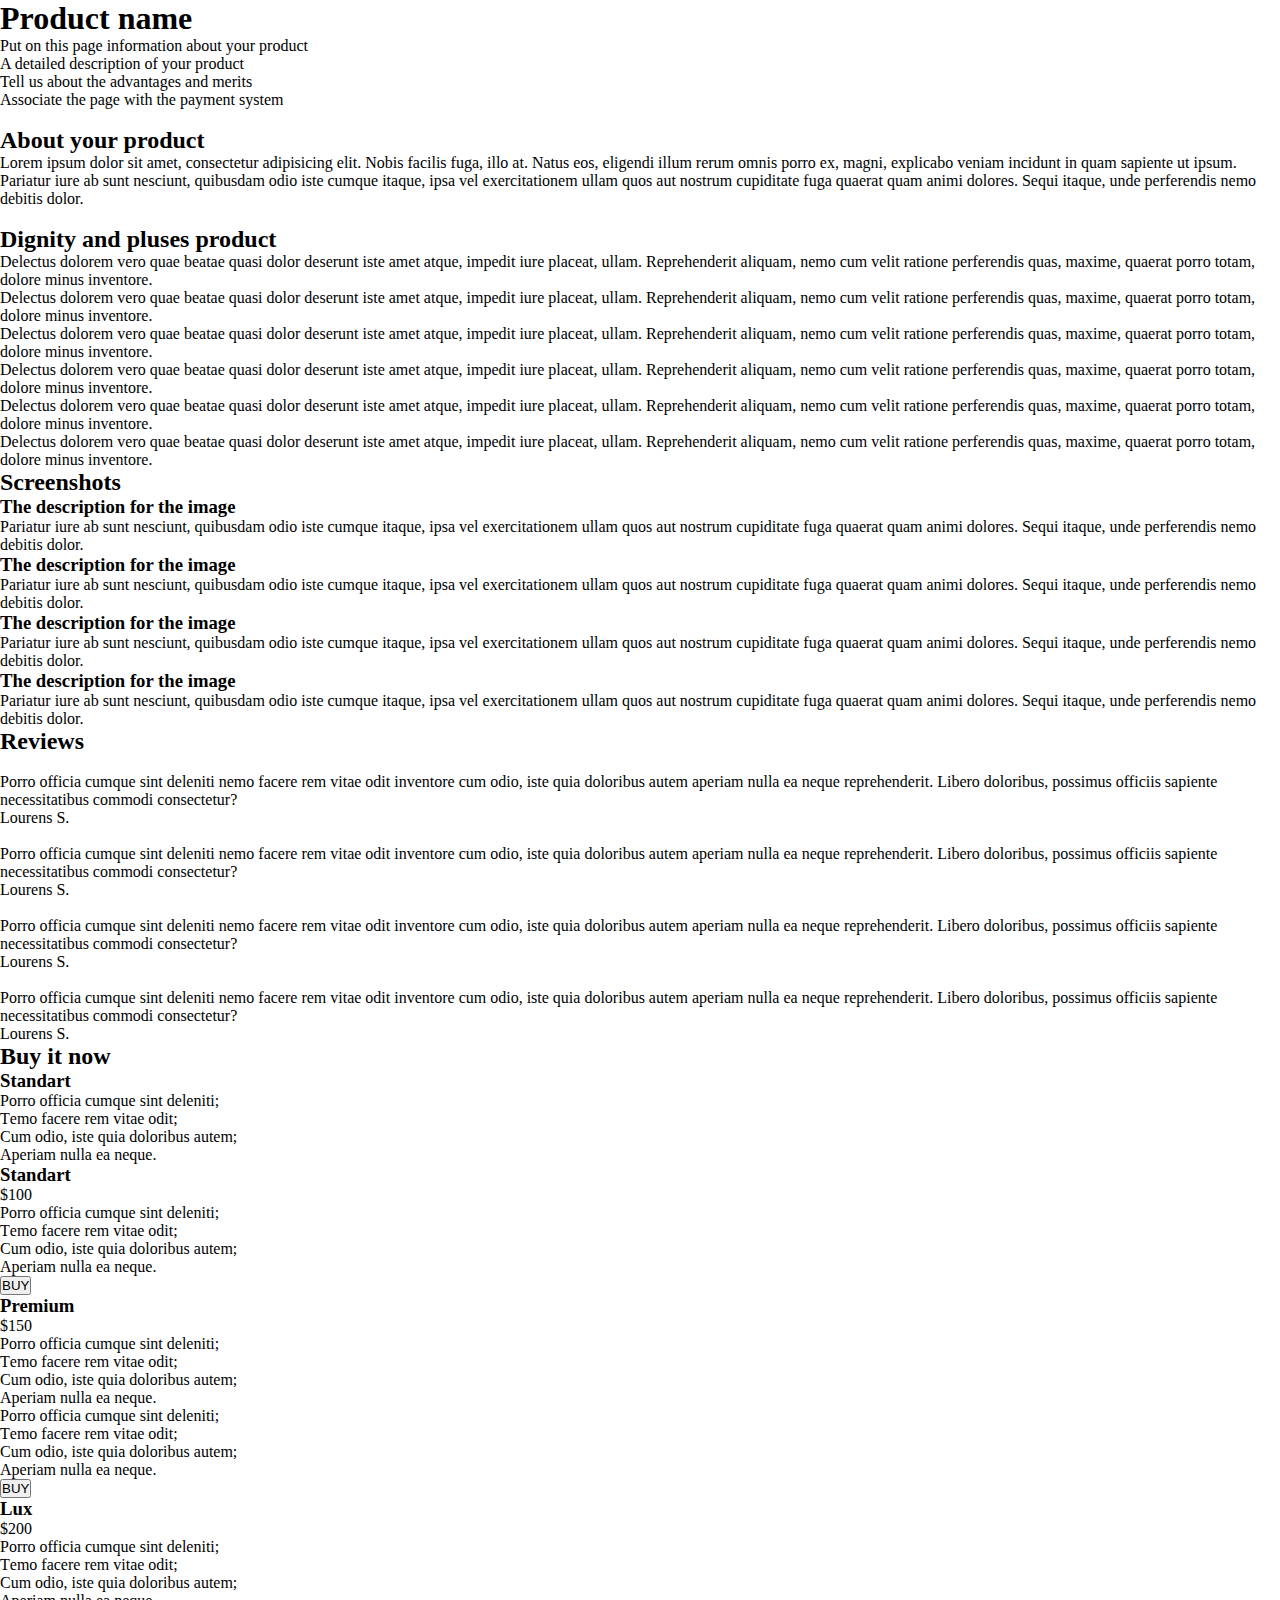
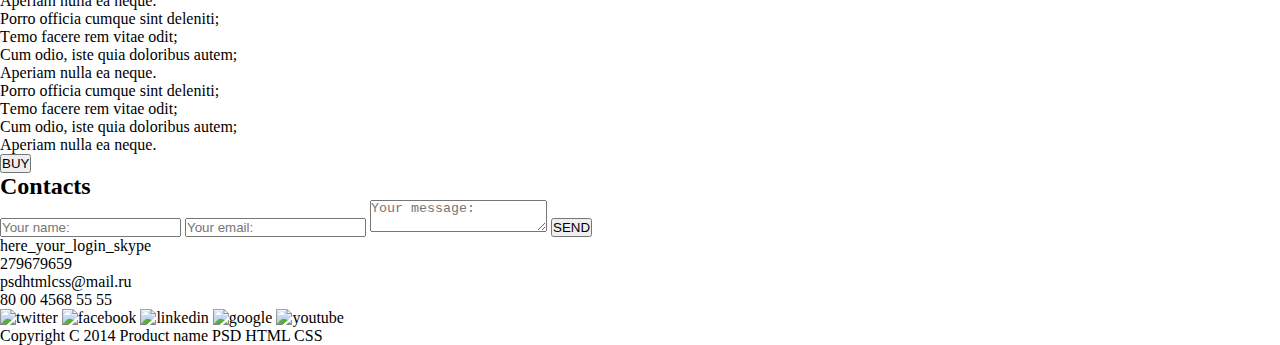
==== lesson_1/index.html @ 276c8cb2 "test" ====
<!DOCTYPE html>
<html lang="en">

<head>
    <meta charset="UTF-8">
    <meta name="viewport" content="width=device-width, initial-scale=1.0">
    <title>Document</title>
    <link rel="stylesheet" href="./style.css">
</head>

<body>
    <!-- section product -->
    <section class="product">
        <h1 class="product_title">Product name</h1>
        <ul class="product_list">
            <li class="product_item">Put on this page information about your product</li>
            <li class="product_item">A detailed description of your product</li>
            <li class="product_item">Tell us about the advantages and merits</li>
            <li class="product_item">Associate the page with the payment system</li>
        </ul>
        <img src="" alt="" class="product_img">
    </section>
    <!-- section about -->
    <section class="about">
        <h2 class="about_title">About your product</h2>
        <p>Lorem ipsum dolor sit amet, consectetur adipisicing elit. Nobis facilis fuga, illo at. Natus eos, eligendi
            illum rerum omnis porro ex, magni, explicabo veniam incidunt in quam sapiente ut ipsum.</p>
        <p>Pariatur iure ab sunt nesciunt, quibusdam odio iste cumque itaque, ipsa vel exercitationem ullam quos aut
            nostrum cupiditate fuga quaerat quam animi dolores. Sequi itaque, unde perferendis nemo debitis dolor.</p>
        <img src="" alt="" class="about_img">
    </section>
    <!-- section about-product -->
    <section class="about_product">
        <h2 class=about_product__title>Dignity and pluses product</h2>
        <ul class="about_product__list">
            <li class="about_product__item">Delectus dolorem vero quae beatae quasi dolor deserunt iste amet atque,
                impedit iure placeat, ullam. Reprehenderit aliquam, nemo cum velit ratione perferendis quas, maxime,
                quaerat porro totam, dolore minus inventore.</li>
            <li class="about_product__item">Delectus dolorem vero quae beatae quasi dolor deserunt iste amet atque,
                impedit iure placeat, ullam. Reprehenderit aliquam, nemo cum velit ratione perferendis quas, maxime,
                quaerat porro totam, dolore minus inventore.</li>
            <li class="about_product__item">Delectus dolorem vero quae beatae quasi dolor deserunt iste amet atque,
                impedit iure placeat, ullam. Reprehenderit aliquam, nemo cum velit ratione perferendis quas, maxime,
                quaerat porro totam, dolore minus inventore.</li>
            <li class="about_product__item">Delectus dolorem vero quae beatae quasi dolor deserunt iste amet atque,
                impedit iure placeat, ullam. Reprehenderit aliquam, nemo cum velit ratione perferendis quas, maxime,
                quaerat porro totam, dolore minus inventore.</li>
            <li class="about_product__item">Delectus dolorem vero quae beatae quasi dolor deserunt iste amet atque,
                impedit iure placeat, ullam. Reprehenderit aliquam, nemo cum velit ratione perferendis quas, maxime,
                quaerat porro totam, dolore minus inventore.</li>
            <li class="about_product__item">Delectus dolorem vero quae beatae quasi dolor deserunt iste amet atque,
                impedit iure placeat, ullam. Reprehenderit aliquam, nemo cum velit ratione perferendis quas, maxime,
                quaerat porro totam, dolore minus inventore.</li>
        </ul>
    </section>
    <!-- section Screenshots -->
    <section class="screenshots">
        <h2 class="screenshots_title">Screenshots</h2>
        <figure class="screenshots_images">
            <p class="screenshots_image"></p>
            <figcaption class="screenshots_description">
                <h3>The description for the image</h3>
                <p>Pariatur iure ab sunt nesciunt, quibusdam odio iste cumque itaque, ipsa vel exercitationem ullam quos
                    aut nostrum cupiditate fuga quaerat quam animi dolores. Sequi itaque, unde perferendis nemo debitis
                    dolor.</p>
            </figcaption>
        </figure>
        <figure class="screenshots_images">
            <p class="screenshots_image"></p>
            <figcaption class="screenshots_description">
                <h3>The description for the image</h3>
                <p>Pariatur iure ab sunt nesciunt, quibusdam odio iste cumque itaque, ipsa vel exercitationem ullam quos
                    aut nostrum cupiditate fuga quaerat quam animi dolores. Sequi itaque, unde perferendis nemo debitis
                    dolor.</p>
            </figcaption>
        </figure>
        <figure class="screenshots_images">
            <p class="screenshots_image"></p>
            <figcaption class="screenshots_description">
                <h3>The description for the image</h3>
                <p>Pariatur iure ab sunt nesciunt, quibusdam odio iste cumque itaque, ipsa vel exercitationem ullam quos
                    aut nostrum cupiditate fuga quaerat quam animi dolores. Sequi itaque, unde perferendis nemo debitis
                    dolor.</p>
            </figcaption>
        </figure>
        <figure class="screenshots_images">
            <p class="screenshots_image"></p>
            <figcaption class="screenshots_description">
                <h3>The description for the image</h3>
                <p>Pariatur iure ab sunt nesciunt, quibusdam odio iste cumque itaque, ipsa vel exercitationem ullam quos
                    aut nostrum cupiditate fuga quaerat quam animi dolores. Sequi itaque, unde perferendis nemo debitis
                    dolor.</p>
            </figcaption>
        </figure>
    </section>
    <!-- section reviews -->
    <section class="reviews">
        <h2 class="reviews_title">Reviews</h2>
        <article class="reviews_reveiw">
            <img src="#" alt="" class="review_img">
            <p class="review_text">Porro officia cumque sint deleniti nemo facere rem vitae odit inventore cum odio,
                iste quia doloribus
                autem aperiam nulla ea neque reprehenderit. Libero doloribus, possimus officiis sapiente necessitatibus
                commodi consectetur?</p>
            <p class="review_autor">Lourens S.</p>
        </article>
        <article class="reviews_reveiw">
            <img src="#" alt="" class="Review_img">
            <p class="review_text">Porro officia cumque sint deleniti nemo facere rem vitae odit inventore cum odio,
                iste quia doloribus
                autem aperiam nulla ea neque reprehenderit. Libero doloribus, possimus officiis sapiente necessitatibus
                commodi consectetur?</p>
            <p class="review_autor">Lourens S.</p>
        </article>
        <article class="reviews_reveiw">
            <img src="#" alt="" class="Review_img">
            <p class="review_text">Porro officia cumque sint deleniti nemo facere rem vitae odit inventore cum odio,
                iste quia doloribus
                autem aperiam nulla ea neque reprehenderit. Libero doloribus, possimus officiis sapiente necessitatibus
                commodi consectetur?</p>
            <p class="review_autor">Lourens S.</p>
        </article>
        <article class="reviews_reveiw">
            <img src="#" alt="" class="Review_img">
            <p class="review_text">Porro officia cumque sint deleniti nemo facere rem vitae odit inventore cum odio,
                iste quia doloribus
                autem aperiam nulla ea neque reprehenderit. Libero doloribus, possimus officiis sapiente necessitatibus
                commodi consectetur?</p>
            <p class="review_autor">Lourens S.</p>
        </article>
    </section>
    <!-- section price_menu -->
    <section class="price_menu">
        <h2 class="price_menu__title">Buy it now</h2>
        <article class="price_menu__card">
            <h3 class="card_title">Standart</h3>
            <p class="card_price"></p>
            <ol class="card_description">
                <li>Porro officia cumque sint deleniti; </li>
                <li>Тemo facere rem vitae odit;</li>
                <li>Cum odio, iste quia doloribus autem;</li>
                <li>Aperiam nulla ea neque.</li>
            </ol>
        </article>
        <article class="price_menu__card__Standart">
            <h3 class="card_title">Standart</h3>
            <p class="card_price">$100</p>
            <ol class="card_description_">
                <li>Porro officia cumque sint deleniti; </li>
                <li>Тemo facere rem vitae odit;</li>
                <li>Cum odio, iste quia doloribus autem;</li>
                <li>Aperiam nulla ea neque.</li>
            </ol>
            <button class="card_button">
                <p>BUY</p>
            </button>
        </article>
        <article class="price_menu__card__Premium">
            <h3 class="card_title">Premium</h3>
            <p class="card_price">$150</p>
            <ol class="card_description_">
                <li>Porro officia cumque sint deleniti; </li>
                <li>Тemo facere rem vitae odit;</li>
                <li>Cum odio, iste quia doloribus autem;</li>
                <li>Aperiam nulla ea neque.</li>
                <li> Porro officia cumque sint deleniti;</li>
                <li>Тemo facere rem vitae odit;</li>
                <li>Cum odio, iste quia doloribus autem;</li>
                <li>Aperiam nulla ea neque.</li>
            </ol>
            <button class="card_button">
                <p>BUY</p>
            </button>
        </article>
        <article class="price_menu__card__Lux">
            <h3 class="card_title">Lux</h3>
            <p class="card_price">$200</p>
            <ol class="card_description_">
                <li>Porro officia cumque sint deleniti; </li>
                <li>Тemo facere rem vitae odit;</li>
                <li>Cum odio, iste quia doloribus autem;</li>
                <li>Aperiam nulla ea neque.</li>
                <li> Porro officia cumque sint deleniti;</li>
                <li>Тemo facere rem vitae odit;</li>
                <li>Cum odio, iste quia doloribus autem;</li>
                <li>Aperiam nulla ea neque.</li>
                <li>Porro officia cumque sint deleniti; </li>
                <li>Тemo facere rem vitae odit;</li>
                <li>Cum odio, iste quia doloribus autem;</li>
                <li>Aperiam nulla ea neque.</li>
            </ol>
            <button class="card_button">
                <p>BUY</p>
            </button>
        </article>
    </section>
    <!-- section Contacts -->
    <section class="contacts">
        <h2 class="contacts_title">Contacts</h2>
        <form action="#" class="contacts_forms">
            <input type="text" placeholder="Your name:" class="forms_name">
            <input type="email" placeholder="Your email:" class="forms_email">
            <textarea type="text" placeholder="Your message:" class="forms_textarea"></textarea>
            <button type="submit" class="forms__button_send">SEND</button>
        </form>
        <article class="contacts_public">
            <ul class="public_list">
                <li class="public_skype">here_your_login_skype</li>
                <li class="public_icq">279679659</li>
                <li class="public_mail">psdhtmlcss@mail.ru</li>
                <li class="public_tel">80 00 4568 55 55</li>
            </ul>
            <article class="public__social_media">
                <img src="#" alt="twitter">
                <img src="#" alt="facebook">
                <img src="#" alt="linkedin">
                <img src="#" alt="google">
                <img src="#" alt="youtube">
            </article>
        </article>
    </section>
    <!-- section footer -->
    <footer class="footer">
        <p>Copyright C 2014 Product name PSD HTML CSS</p>
    </footer>

</body>

</html>
---- lesson_1/style.css ----
* {
  margin: 0;
  padding: 0;
}

/* --------- section product */

.product {
}
.product_title {
}
.product_list {
}
.product_item {
}
.product_img {
}

/* --------- section about */

.about_title {
}
.about_img {
}

/* --------- section about_product */

.about_product {
}
.about_product__title {
}
.about_product__list {
}
.about_product__item {
}

/* --------- section Screenshots */

.screenshots {
}
.screenshots_title {
}
.screenshots_images {
}
.screenshots_image {
}
.screenshots_description {
}

/* --------- section reviews */

.reviews {
}
.reviews_title {
}
.reviews_reveiw {
}
.review_img {
}
.review_text {
}
.review_autor {
}

/* --------- section price_menu */

.price_menu {
}
.price_menu__title {
}
.price_menu__card {
}
.card_title {
}
.card_price {
}
.card_description {
}
.price_menu__card__Standart {
}
.price_menu__card__Premium {
}
.price_menu__card__Lux {
}

/* --------- section Contacts */

.contacts {
}
.contacts_title {
}
.contacts_forms {
}
.forms_name {
}
.forms_email {
}
.forms_textarea {
}
.forms__button_send {
}
.contacts_public {
}
.public_list {
}
.public_skype {
}
.public_icq {
}
.public_mail {
}
.public_tel {
}
.public__social_media {
}

/* --------- section footer */

.footer {
}
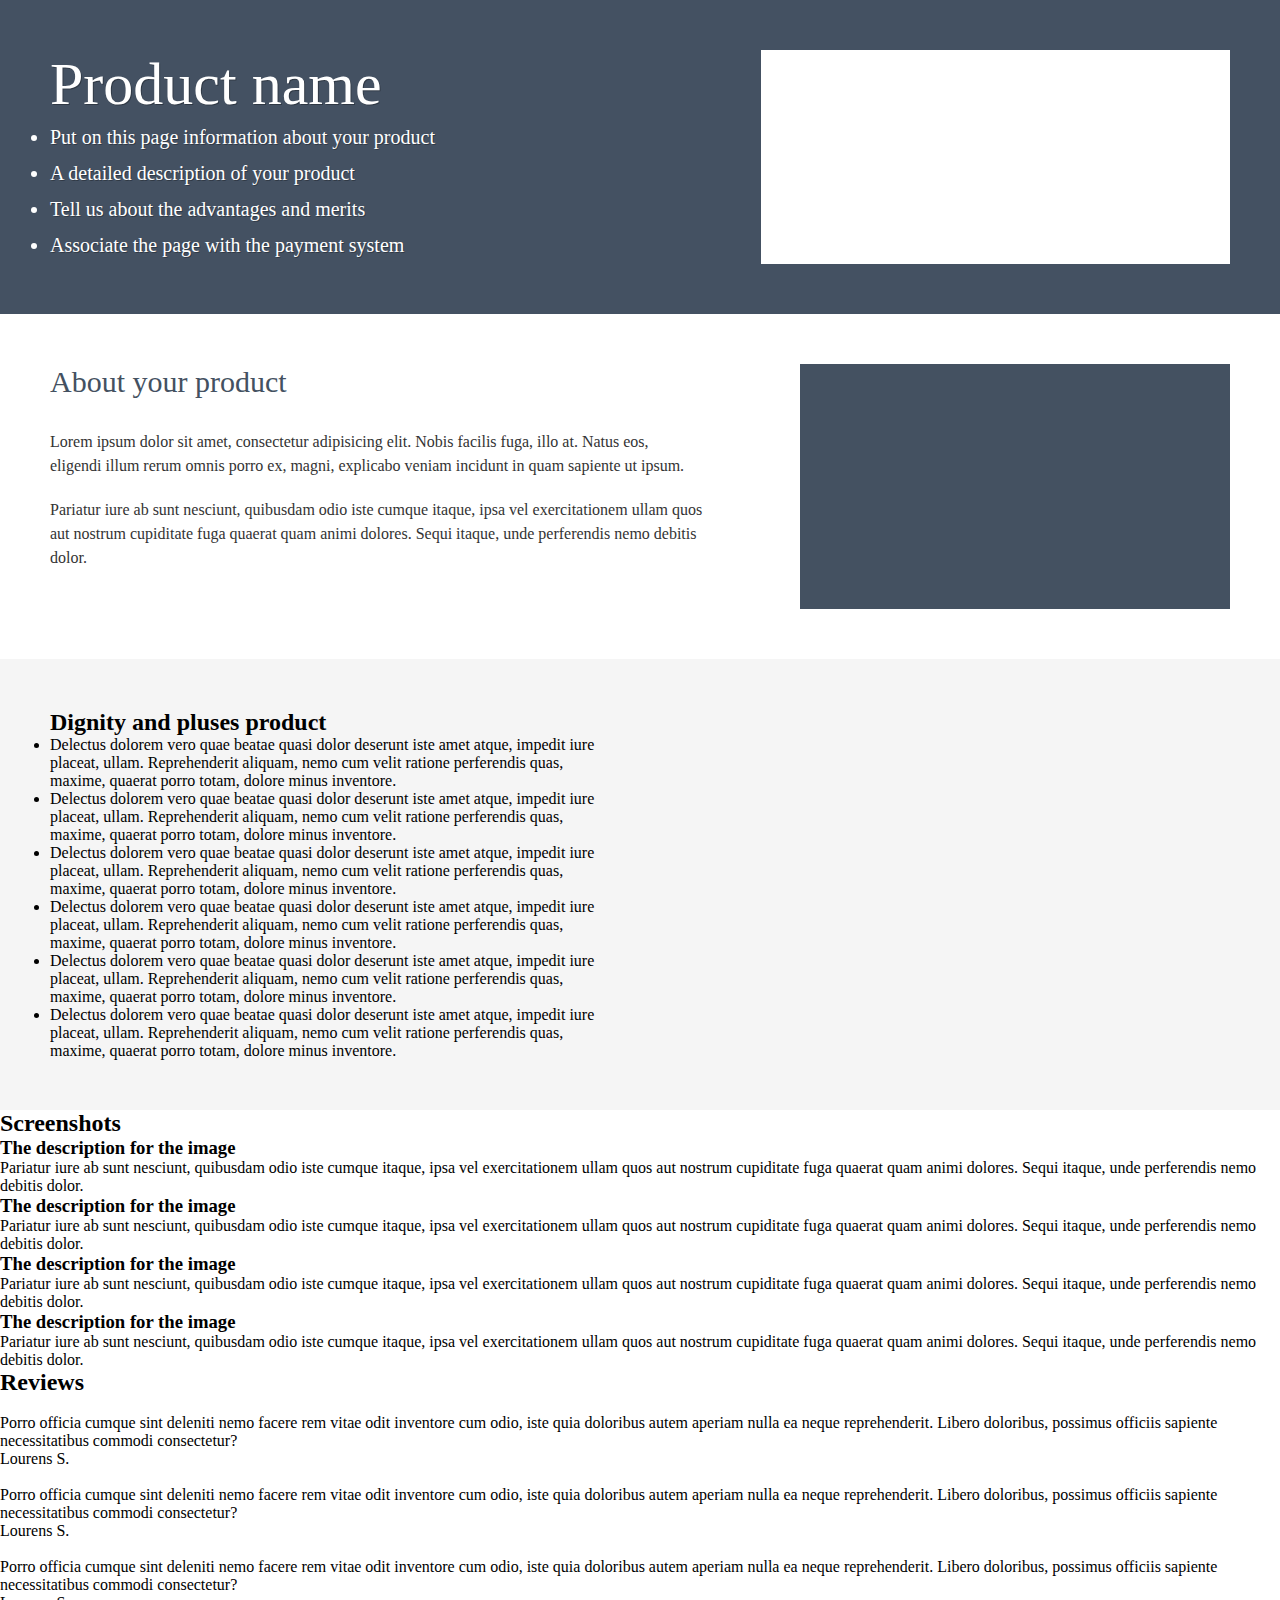
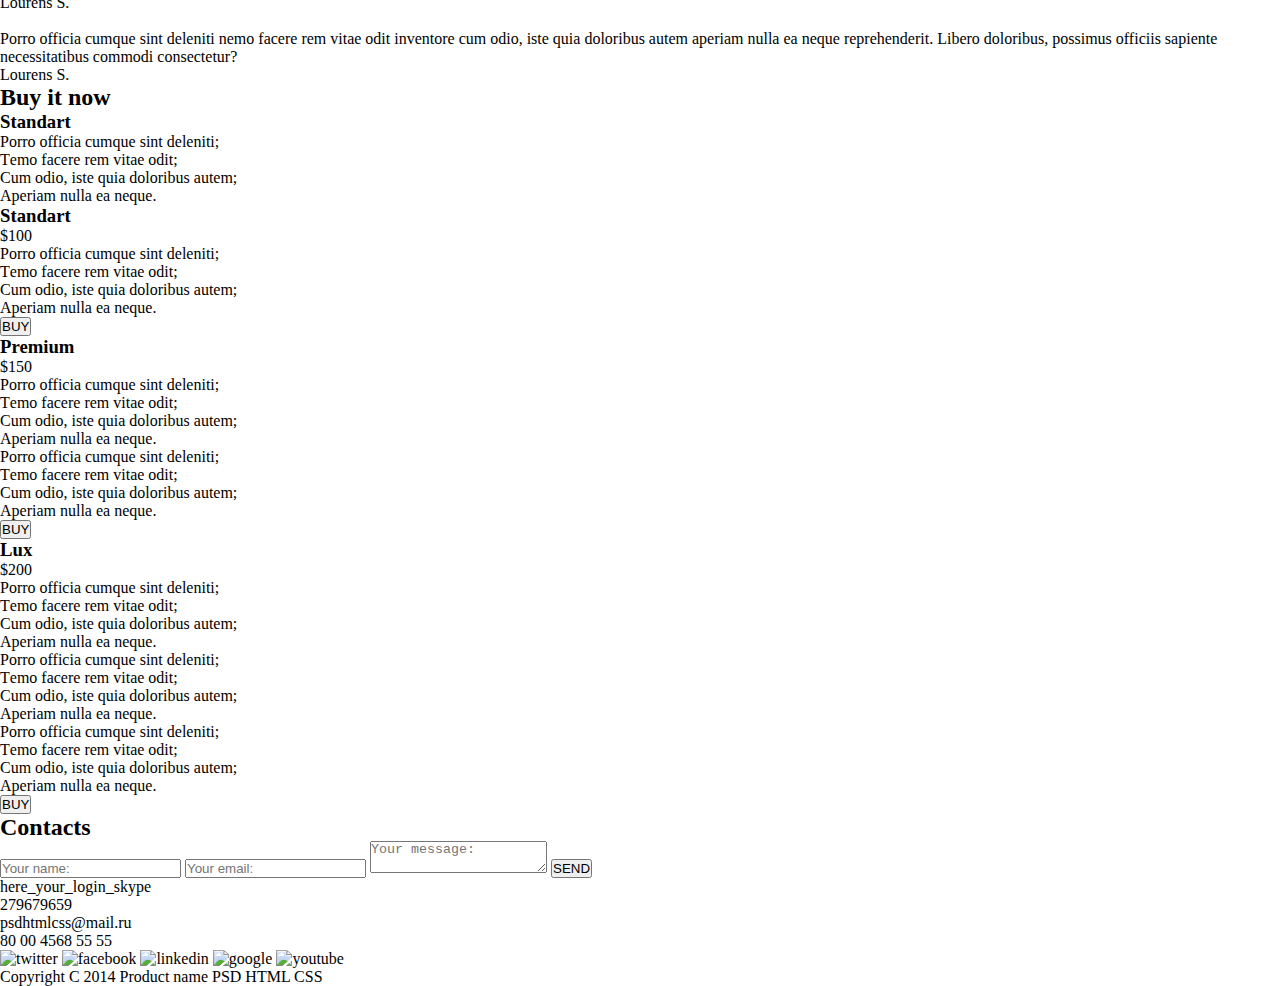
==== commit 8d4975c1: "стилизовал часть страницы" ====
--- a/lesson_1/index.html
+++ b/lesson_1/index.html
@@ -11,50 +11,60 @@
 <body>
     <!-- section product -->
     <section class="product">
-        <h1 class="product_title">Product name</h1>
-        <ul class="product_list">
-            <li class="product_item">Put on this page information about your product</li>
-            <li class="product_item">A detailed description of your product</li>
-            <li class="product_item">Tell us about the advantages and merits</li>
-            <li class="product_item">Associate the page with the payment system</li>
-        </ul>
-        <img src="" alt="" class="product_img">
+        <div class="product_container container">
+            <div class="product_container_left">
+                <h1 class="product_title">Product name</h1>
+                <ul class="product_list">
+                    <li class="product_item">Put on this page information about your product</li>
+                    <li class="product_item">A detailed description of your product</li>
+                    <li class="product_item">Tell us about the advantages and merits</li>
+                    <li class="product_item">Associate the page with the payment system</li>
+                </ul>
+            </div>
+            <img class="product_container_right" src="./img/product_img.png" alt="product_img">
+        </div>
     </section>
     <!-- section about -->
-    <section class="about">
-        <h2 class="about_title">About your product</h2>
-        <p>Lorem ipsum dolor sit amet, consectetur adipisicing elit. Nobis facilis fuga, illo at. Natus eos, eligendi
-            illum rerum omnis porro ex, magni, explicabo veniam incidunt in quam sapiente ut ipsum.</p>
-        <p>Pariatur iure ab sunt nesciunt, quibusdam odio iste cumque itaque, ipsa vel exercitationem ullam quos aut
-            nostrum cupiditate fuga quaerat quam animi dolores. Sequi itaque, unde perferendis nemo debitis dolor.</p>
-        <img src="" alt="" class="about_img">
+    <section class="about container">
+        <div class="about_container">
+            <h2 class="about_title">About your product</h2>
+            <p>Lorem ipsum dolor sit amet, consectetur adipisicing elit. Nobis facilis fuga, illo at. Natus eos,
+                eligendi
+                illum rerum omnis porro ex, magni, explicabo veniam incidunt in quam sapiente ut ipsum.</p>
+            <p>Pariatur iure ab sunt nesciunt, quibusdam odio iste cumque itaque, ipsa vel exercitationem ullam quos aut
+                nostrum cupiditate fuga quaerat quam animi dolores. Sequi itaque, unde perferendis nemo debitis dolor.
+            </p>
+        </div>
+        <img class="about_img" src="./img/about_img.png" alt="about_img">
     </section>
     <!-- section about-product -->
     <section class="about_product">
-        <h2 class=about_product__title>Dignity and pluses product</h2>
-        <ul class="about_product__list">
-            <li class="about_product__item">Delectus dolorem vero quae beatae quasi dolor deserunt iste amet atque,
-                impedit iure placeat, ullam. Reprehenderit aliquam, nemo cum velit ratione perferendis quas, maxime,
-                quaerat porro totam, dolore minus inventore.</li>
-            <li class="about_product__item">Delectus dolorem vero quae beatae quasi dolor deserunt iste amet atque,
-                impedit iure placeat, ullam. Reprehenderit aliquam, nemo cum velit ratione perferendis quas, maxime,
-                quaerat porro totam, dolore minus inventore.</li>
-            <li class="about_product__item">Delectus dolorem vero quae beatae quasi dolor deserunt iste amet atque,
-                impedit iure placeat, ullam. Reprehenderit aliquam, nemo cum velit ratione perferendis quas, maxime,
-                quaerat porro totam, dolore minus inventore.</li>
-            <li class="about_product__item">Delectus dolorem vero quae beatae quasi dolor deserunt iste amet atque,
-                impedit iure placeat, ullam. Reprehenderit aliquam, nemo cum velit ratione perferendis quas, maxime,
-                quaerat porro totam, dolore minus inventore.</li>
-            <li class="about_product__item">Delectus dolorem vero quae beatae quasi dolor deserunt iste amet atque,
-                impedit iure placeat, ullam. Reprehenderit aliquam, nemo cum velit ratione perferendis quas, maxime,
-                quaerat porro totam, dolore minus inventore.</li>
-            <li class="about_product__item">Delectus dolorem vero quae beatae quasi dolor deserunt iste amet atque,
-                impedit iure placeat, ullam. Reprehenderit aliquam, nemo cum velit ratione perferendis quas, maxime,
-                quaerat porro totam, dolore minus inventore.</li>
-        </ul>
+        <div class="about_product_container container">
+            <h2 class=about_product__title>Dignity and pluses product</h2>
+            <ul class="about_product__list">
+                <li class="about_product__item">Delectus dolorem vero quae beatae quasi dolor deserunt iste amet atque,
+                    impedit iure placeat, ullam. Reprehenderit aliquam, nemo cum velit ratione perferendis quas, maxime,
+                    quaerat porro totam, dolore minus inventore.</li>
+                <li class="about_product__item">Delectus dolorem vero quae beatae quasi dolor deserunt iste amet atque,
+                    impedit iure placeat, ullam. Reprehenderit aliquam, nemo cum velit ratione perferendis quas, maxime,
+                    quaerat porro totam, dolore minus inventore.</li>
+                <li class="about_product__item">Delectus dolorem vero quae beatae quasi dolor deserunt iste amet atque,
+                    impedit iure placeat, ullam. Reprehenderit aliquam, nemo cum velit ratione perferendis quas, maxime,
+                    quaerat porro totam, dolore minus inventore.</li>
+                <li class="about_product__item">Delectus dolorem vero quae beatae quasi dolor deserunt iste amet atque,
+                    impedit iure placeat, ullam. Reprehenderit aliquam, nemo cum velit ratione perferendis quas, maxime,
+                    quaerat porro totam, dolore minus inventore.</li>
+                <li class="about_product__item">Delectus dolorem vero quae beatae quasi dolor deserunt iste amet atque,
+                    impedit iure placeat, ullam. Reprehenderit aliquam, nemo cum velit ratione perferendis quas, maxime,
+                    quaerat porro totam, dolore minus inventore.</li>
+                <li class="about_product__item">Delectus dolorem vero quae beatae quasi dolor deserunt iste amet atque,
+                    impedit iure placeat, ullam. Reprehenderit aliquam, nemo cum velit ratione perferendis quas, maxime,
+                    quaerat porro totam, dolore minus inventore.</li>
+            </ul>
+        </div>
     </section>
     <!-- section Screenshots -->
-    <section class="screenshots">
+    <section class="screenshots container">
         <h2 class="screenshots_title">Screenshots</h2>
         <figure class="screenshots_images">
             <p class="screenshots_image"></p>
@@ -94,7 +104,7 @@
         </figure>
     </section>
     <!-- section reviews -->
-    <section class="reviews">
+    <section class="reviews container">
         <h2 class="reviews_title">Reviews</h2>
         <article class="reviews_reveiw">
             <img src="#" alt="" class="review_img">
@@ -130,7 +140,7 @@
         </article>
     </section>
     <!-- section price_menu -->
-    <section class="price_menu">
+    <section class="price_menu container">
         <h2 class="price_menu__title">Buy it now</h2>
         <article class="price_menu__card">
             <h3 class="card_title">Standart</h3>
@@ -195,7 +205,7 @@
         </article>
     </section>
     <!-- section Contacts -->
-    <section class="contacts">
+    <section class="contacts container">
         <h2 class="contacts_title">Contacts</h2>
         <form action="#" class="contacts_forms">
             <input type="text" placeholder="Your name:" class="forms_name">
--- a/lesson_1/style.css
+++ b/lesson_1/style.css
@@ -3,22 +3,73 @@
   padding: 0;
 }
 
+.container {
+  max-width: 1280px;
+  margin: 0 auto;
+}
+
 /* --------- section product */
 
 .product {
+  background: #445162;
+}
+.product_container {
+  display: flex;
+  justify-content: space-between;
+  padding: 50px;
+}
+.product_container_left {
+  display: flex;
+  flex-direction: column;
+}
+.product_container_right {
 }
 .product_title {
+  text-shadow: 1px 1px 0 rgba(0, 0, 0, 0.3);
+  color: #ffffff;
+  font-size: 60px;
+  font-weight: 400;
 }
 .product_list {
+  max-width: 458px;
+  height: auto;
 }
 .product_item {
+  text-shadow: 1px 1px 0 rgba(0, 0, 0, 0.3);
+  color: #ffffff;
+  font-size: 20px;
+  font-weight: 400;
+  line-height: 36px;
 }
 .product_img {
 }
 
 /* --------- section about */
+.about {
+  display: flex;
+  flex-direction: row;
+  justify-content: space-between;
+  padding: 50px;
+}
+.about_container {
+  display: flex;
+  flex-direction: column;
+  max-width: 653px;
+}
+.about_container p {
+  color: #333333;
 
+  font-size: 16px;
+  font-weight: 400;
+  line-height: 24px;
+  margin-bottom: 20px;
+}
 .about_title {
+  color: #445161;
+  font-size: 30px;
+  font-weight: 400;
+  line-height: 36px;
+  margin-bottom: 30px;
 }
 .about_img {
 }
@@ -26,12 +77,20 @@
 /* --------- section about_product */
 
 .about_product {
+  background: #f5f5f5;
+}
+.about_product_container {
+  display: flex;
+  flex-wrap: wrap;
+  padding: 50px;
 }
 .about_product__title {
+  width: 50%;
 }
 .about_product__list {
 }
 .about_product__item {
+  width: 48%;
 }
 
 /* --------- section Screenshots */
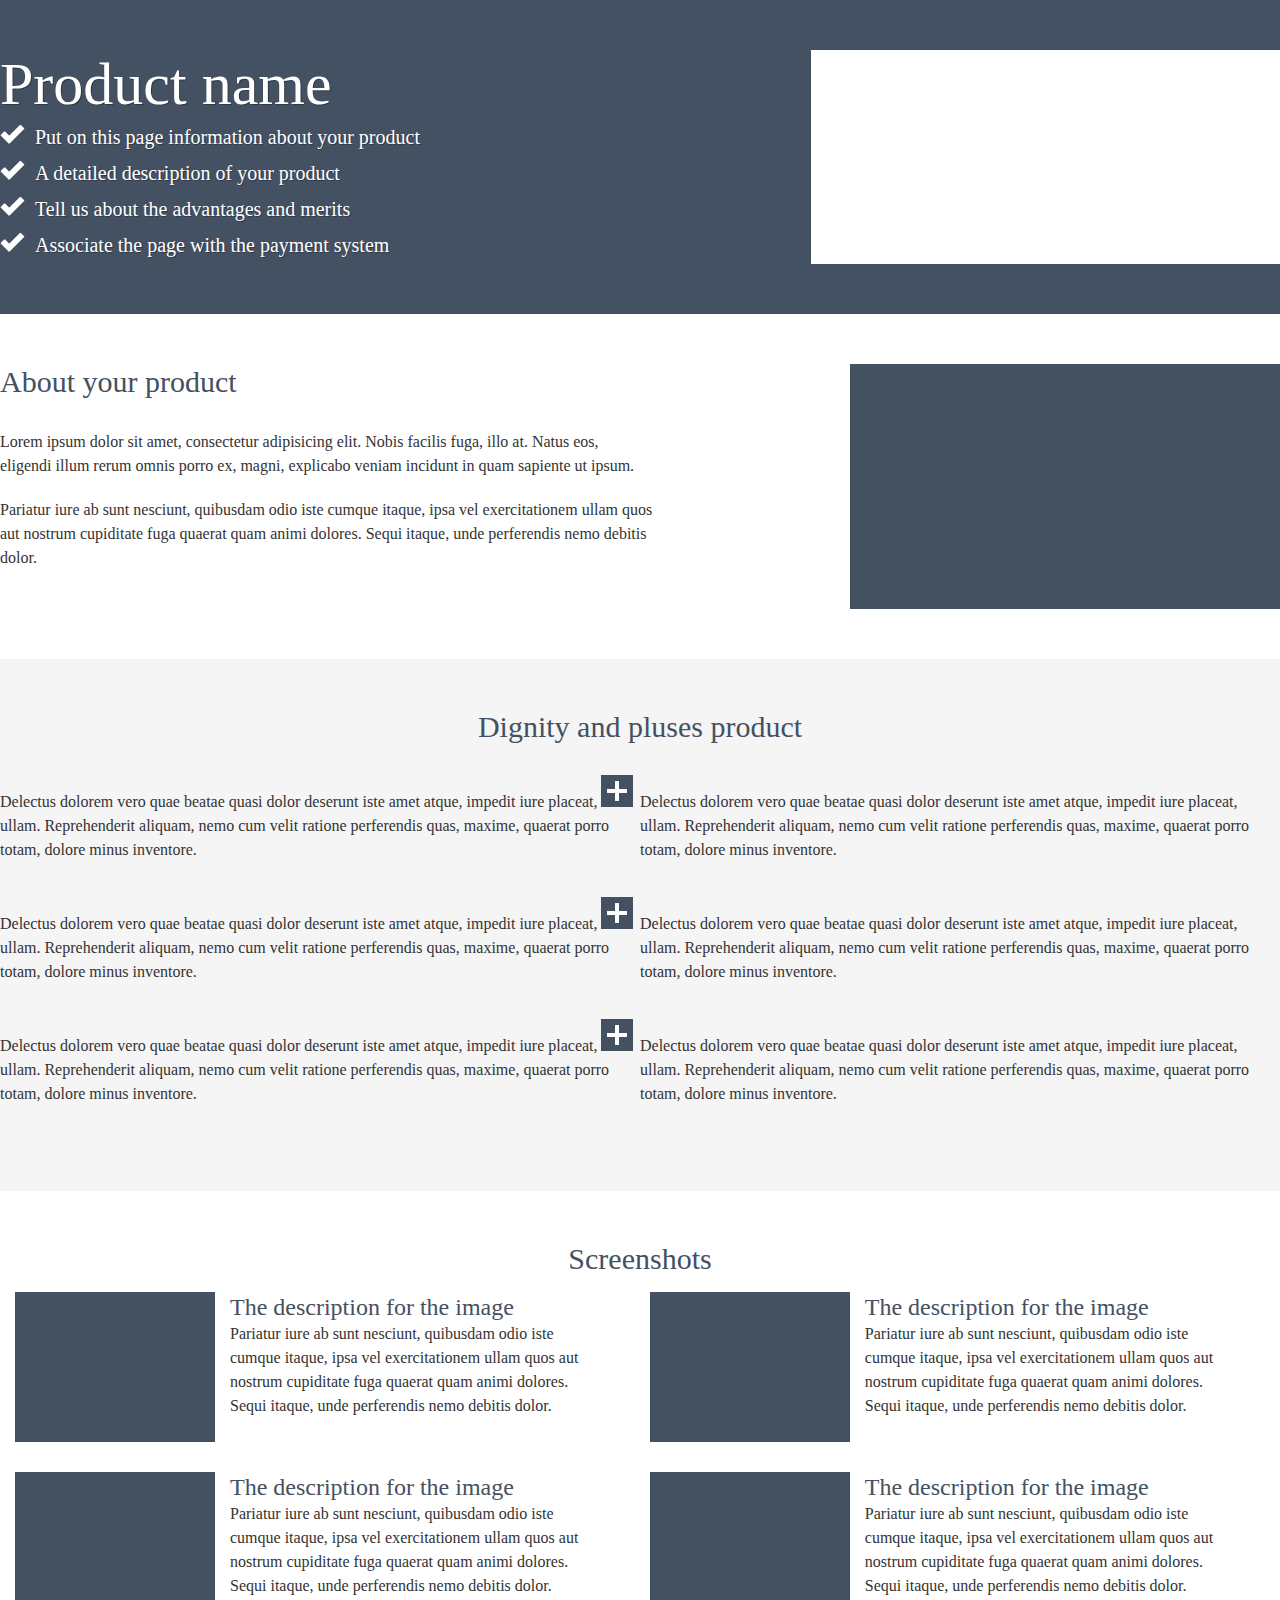
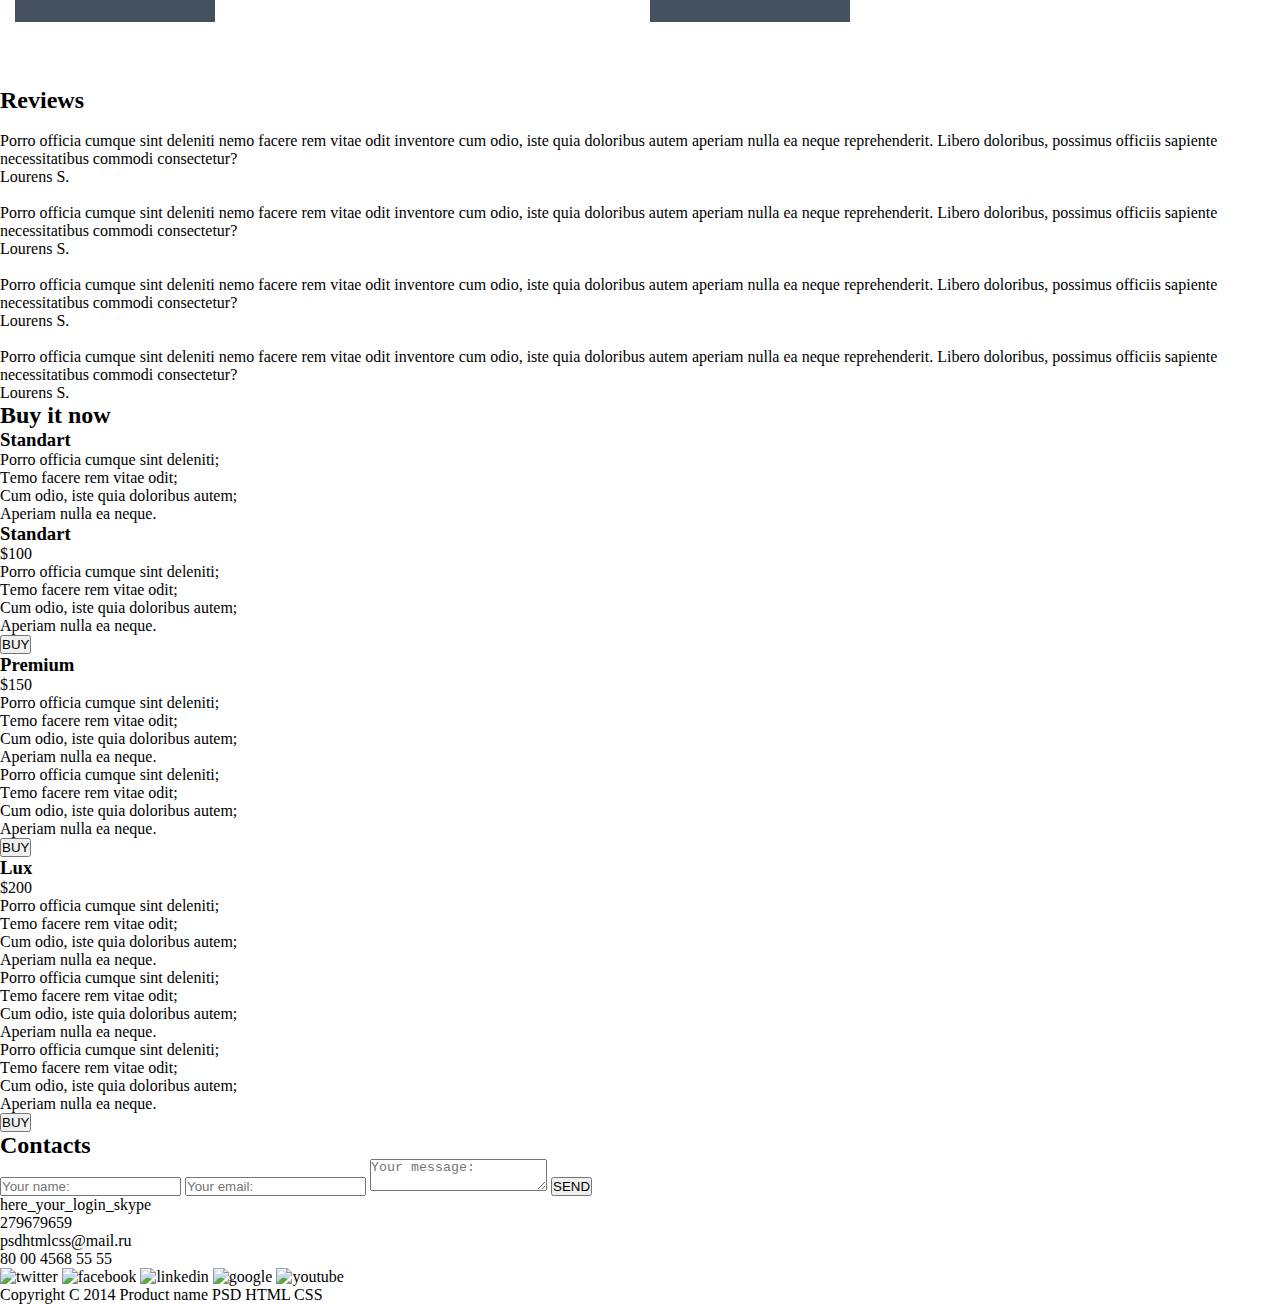
==== commit 63bae4d7: "sreenshot стилизовал через css" ====
--- a/lesson_1/index.html
+++ b/lesson_1/index.html
@@ -66,42 +66,52 @@
     <!-- section Screenshots -->
     <section class="screenshots container">
         <h2 class="screenshots_title">Screenshots</h2>
-        <figure class="screenshots_images">
-            <p class="screenshots_image"></p>
-            <figcaption class="screenshots_description">
-                <h3>The description for the image</h3>
-                <p>Pariatur iure ab sunt nesciunt, quibusdam odio iste cumque itaque, ipsa vel exercitationem ullam quos
-                    aut nostrum cupiditate fuga quaerat quam animi dolores. Sequi itaque, unde perferendis nemo debitis
-                    dolor.</p>
-            </figcaption>
-        </figure>
-        <figure class="screenshots_images">
-            <p class="screenshots_image"></p>
-            <figcaption class="screenshots_description">
-                <h3>The description for the image</h3>
-                <p>Pariatur iure ab sunt nesciunt, quibusdam odio iste cumque itaque, ipsa vel exercitationem ullam quos
-                    aut nostrum cupiditate fuga quaerat quam animi dolores. Sequi itaque, unde perferendis nemo debitis
-                    dolor.</p>
-            </figcaption>
-        </figure>
-        <figure class="screenshots_images">
-            <p class="screenshots_image"></p>
-            <figcaption class="screenshots_description">
-                <h3>The description for the image</h3>
-                <p>Pariatur iure ab sunt nesciunt, quibusdam odio iste cumque itaque, ipsa vel exercitationem ullam quos
-                    aut nostrum cupiditate fuga quaerat quam animi dolores. Sequi itaque, unde perferendis nemo debitis
-                    dolor.</p>
-            </figcaption>
-        </figure>
-        <figure class="screenshots_images">
-            <p class="screenshots_image"></p>
-            <figcaption class="screenshots_description">
-                <h3>The description for the image</h3>
-                <p>Pariatur iure ab sunt nesciunt, quibusdam odio iste cumque itaque, ipsa vel exercitationem ullam quos
-                    aut nostrum cupiditate fuga quaerat quam animi dolores. Sequi itaque, unde perferendis nemo debitis
-                    dolor.</p>
-            </figcaption>
-        </figure>
+        <div class="screenshots_container">
+            <figure class="screenshots_images">
+                <img class="screenshots_image" src="img/screenshots_image.png" alt="screenshots_image">
+                <figcaption class="screenshots_description">
+                    <h3>The description for the image</h3>
+                    <p>Pariatur iure ab sunt nesciunt, quibusdam odio iste cumque itaque, ipsa vel exercitationem ullam
+                        quos
+                        aut nostrum cupiditate fuga quaerat quam animi dolores. Sequi itaque, unde perferendis nemo
+                        debitis
+                        dolor.</p>
+                </figcaption>
+            </figure>
+            <figure class="screenshots_images">
+                <img class="screenshots_image" src="img/screenshots_image.png" alt="screenshots_image">
+                <figcaption class="screenshots_description">
+                    <h3>The description for the image</h3>
+                    <p>Pariatur iure ab sunt nesciunt, quibusdam odio iste cumque itaque, ipsa vel exercitationem ullam
+                        quos
+                        aut nostrum cupiditate fuga quaerat quam animi dolores. Sequi itaque, unde perferendis nemo
+                        debitis
+                        dolor.</p>
+                </figcaption>
+            </figure>
+            <figure class="screenshots_images">
+                <img class="screenshots_image" src="img/screenshots_image.png" alt="screenshots_image">
+                <figcaption class="screenshots_description">
+                    <h3>The description for the image</h3>
+                    <p>Pariatur iure ab sunt nesciunt, quibusdam odio iste cumque itaque, ipsa vel exercitationem ullam
+                        quos
+                        aut nostrum cupiditate fuga quaerat quam animi dolores. Sequi itaque, unde perferendis nemo
+                        debitis
+                        dolor.</p>
+                </figcaption>
+            </figure>
+            <figure class="screenshots_images">
+                <img class="screenshots_image" src="img/screenshots_image.png" alt="screenshots_image">
+                <figcaption class="screenshots_description">
+                    <h3>The description for the image</h3>
+                    <p>Pariatur iure ab sunt nesciunt, quibusdam odio iste cumque itaque, ipsa vel exercitationem ullam
+                        quos
+                        aut nostrum cupiditate fuga quaerat quam animi dolores. Sequi itaque, unde perferendis nemo
+                        debitis
+                        dolor.</p>
+                </figcaption>
+            </figure>
+        </div>
     </section>
     <!-- section reviews -->
     <section class="reviews container">
--- a/lesson_1/style.css
+++ b/lesson_1/style.css
@@ -3,6 +3,10 @@
   padding: 0;
 }
 
+body {
+  font-family: "ArialMT";
+}
+
 .container {
   max-width: 1280px;
   margin: 0 auto;
@@ -16,7 +20,7 @@
 .product_container {
   display: flex;
   justify-content: space-between;
-  padding: 50px;
+  padding: 50px 0 50px 0;
 }
 .product_container_left {
   display: flex;
@@ -32,14 +36,27 @@
 }
 .product_list {
   max-width: 458px;
-  height: auto;
-}
-.product_item {
+
   text-shadow: 1px 1px 0 rgba(0, 0, 0, 0.3);
   color: #ffffff;
   font-size: 20px;
   font-weight: 400;
   line-height: 36px;
+
+  list-style: none;
+  padding: 0;
+  margin: 0;
+}
+.product_item::before {
+  content: "";
+  background-image: url(img/check_icon.png);
+  display: inline-block;
+  width: 25px;
+  height: 20px;
+  background-repeat: no-repeat;
+  background-size: contain;
+  background-position: center center;
+  margin-right: 10px;
 }
 .product_img {
 }
@@ -49,7 +66,7 @@
   display: flex;
   flex-direction: row;
   justify-content: space-between;
-  padding: 50px;
+  padding: 50px 0 50px 0;
 }
 .about_container {
   display: flex;
@@ -80,28 +97,79 @@
   background: #f5f5f5;
 }
 .about_product_container {
+  padding: 50px 0 50px 0;
+  display: flex;
+  flex-direction: column;
+  align-items: center;
+}
+.about_product__title {
+  margin-bottom: 30px;
+  color: #445161;
+
+  font-size: 30px;
+  font-weight: 400;
+  line-height: 36px;
+}
+.about_product__list {
+  list-style: none;
   display: flex;
   flex-wrap: wrap;
-  padding: 50px;
-}
-.about_product__title {
-  width: 50%;
-}
-.about_product__list {
+  flex-direction: row;
+  width: 100%;
 }
 .about_product__item {
-  width: 48%;
+  flex-basis: 50%;
+  margin-bottom: 35px;
+  color: #333333;
+  list-style: outside url(img/plus_icon.png);
+  font-size: 16px;
+  font-weight: 400;
+  line-height: 24px;
 }
 
 /* --------- section Screenshots */
 
 .screenshots {
+  display: flex;
+  flex-direction: column;
+  align-items: center;
+  padding: 50px 0 50px 0;
+  width: 100%;
+}
+.screenshots_container {
+  display: flex;
+  flex-direction: row;
+  flex-wrap: wrap;
 }
 .screenshots_title {
+  color: #445161;
+  font-size: 30px;
+  font-weight: 400;
+  line-height: 36px;
+  flex-basis: 100%;
 }
 .screenshots_images {
+  display: flex;
+  flex-basis: 46%;
+  padding: 15px;
+  margin-right: 16px;
+}
+.screenshots_images h3 {
+  color: #445161;
+
+  font-size: 24px;
+  font-weight: 400;
+  line-height: 30px;
+}
+.screenshots_images p {
+  color: #333333;
+
+  font-size: 16px;
+  font-weight: 400;
+  line-height: 24px;
 }
 .screenshots_image {
+  margin-right: 15px;
 }
 .screenshots_description {
 }
@@ -177,3 +245,12 @@
 
 .footer {
 }
+
+@font-face {
+  /* название шрифта(чтобы не запутаться лучше указать название папки со шрифтом) */
+  font-family: "ArialMT";
+  /* адрес шрифта и тип */
+  src: url(fonts/ArialMT.ttf) format("truetype");
+  font-style: normal;
+  font-weight: normal;
+}
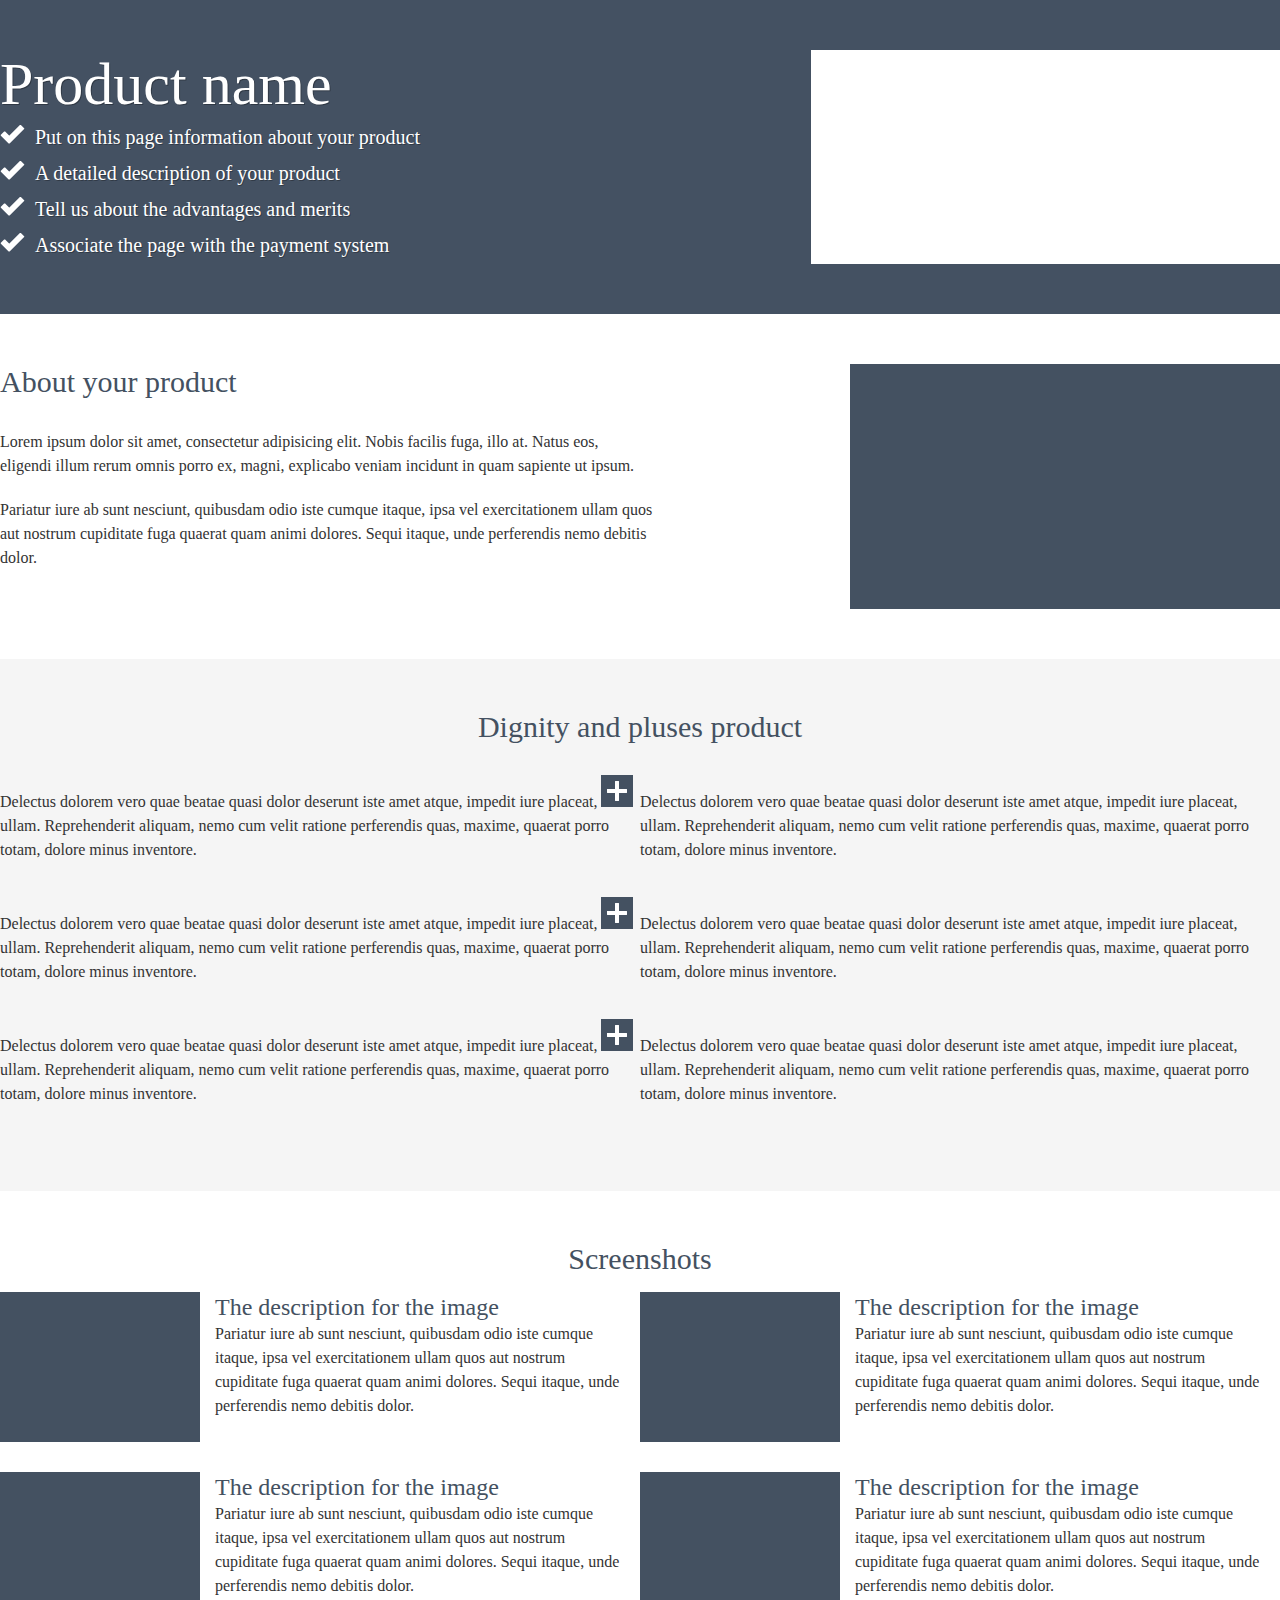
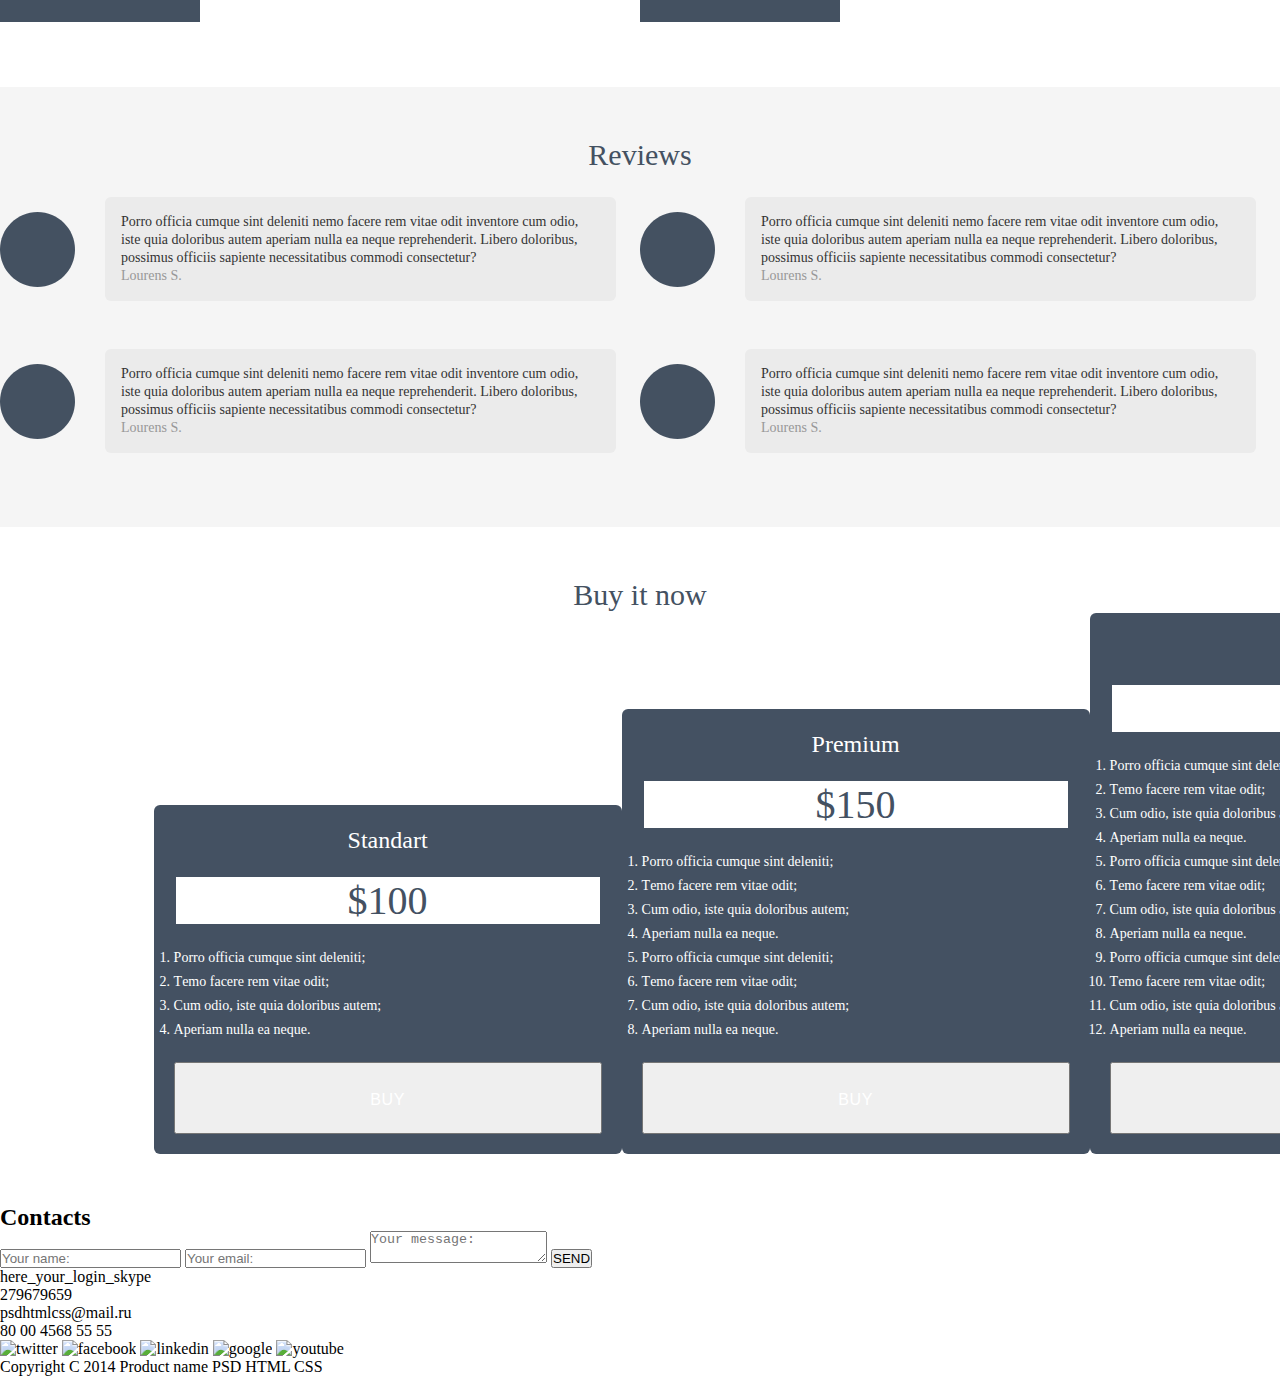
==== commit 41911283: "пилим cards в секции price" ====
--- a/lesson_1/index.html
+++ b/lesson_1/index.html
@@ -114,104 +114,119 @@
         </div>
     </section>
     <!-- section reviews -->
-    <section class="reviews container">
-        <h2 class="reviews_title">Reviews</h2>
-        <article class="reviews_reveiw">
-            <img src="#" alt="" class="review_img">
-            <p class="review_text">Porro officia cumque sint deleniti nemo facere rem vitae odit inventore cum odio,
-                iste quia doloribus
-                autem aperiam nulla ea neque reprehenderit. Libero doloribus, possimus officiis sapiente necessitatibus
-                commodi consectetur?</p>
-            <p class="review_autor">Lourens S.</p>
-        </article>
-        <article class="reviews_reveiw">
-            <img src="#" alt="" class="Review_img">
-            <p class="review_text">Porro officia cumque sint deleniti nemo facere rem vitae odit inventore cum odio,
-                iste quia doloribus
-                autem aperiam nulla ea neque reprehenderit. Libero doloribus, possimus officiis sapiente necessitatibus
-                commodi consectetur?</p>
-            <p class="review_autor">Lourens S.</p>
-        </article>
-        <article class="reviews_reveiw">
-            <img src="#" alt="" class="Review_img">
-            <p class="review_text">Porro officia cumque sint deleniti nemo facere rem vitae odit inventore cum odio,
-                iste quia doloribus
-                autem aperiam nulla ea neque reprehenderit. Libero doloribus, possimus officiis sapiente necessitatibus
-                commodi consectetur?</p>
-            <p class="review_autor">Lourens S.</p>
-        </article>
-        <article class="reviews_reveiw">
-            <img src="#" alt="" class="Review_img">
-            <p class="review_text">Porro officia cumque sint deleniti nemo facere rem vitae odit inventore cum odio,
-                iste quia doloribus
-                autem aperiam nulla ea neque reprehenderit. Libero doloribus, possimus officiis sapiente necessitatibus
-                commodi consectetur?</p>
-            <p class="review_autor">Lourens S.</p>
-        </article>
+    <section class="reviews">
+        <div class="reviews_container container">
+            <h2 class="reviews_title">Reviews</h2>
+            <article class="reviews_containers">
+                <article class="reviews_reveiw">
+                    <img src="img/reviews_img.png" alt="reviews_img" class="review_img">
+                    <div class="review_container">
+                        <p class="review_text">Porro officia cumque sint deleniti nemo facere rem vitae odit inventore
+                            cum
+                            odio,
+                            iste quia doloribus
+                            autem aperiam nulla ea neque reprehenderit. Libero doloribus, possimus officiis sapiente
+                            necessitatibus
+                            commodi consectetur?</p>
+                        <p class="review_autor">Lourens S.</p>
+                    </div>
+                </article>
+                <article class="reviews_reveiw">
+                    <img src="img/reviews_img.png" alt="reviews_img" class="review_img">
+                    <div class="review_container">
+                        <p class="review_text">Porro officia cumque sint deleniti nemo facere rem vitae odit inventore
+                            cum
+                            odio,
+                            iste quia doloribus
+                            autem aperiam nulla ea neque reprehenderit. Libero doloribus, possimus officiis sapiente
+                            necessitatibus
+                            commodi consectetur?</p>
+                        <p class="review_autor">Lourens S.</p>
+                    </div>
+                </article>
+                <article class="reviews_reveiw">
+                    <img src="img/reviews_img.png" alt="reviews_img" class="review_img">
+                    <div class="review_container">
+                        <p class="review_text">Porro officia cumque sint deleniti nemo facere rem vitae odit inventore
+                            cum
+                            odio,
+                            iste quia doloribus
+                            autem aperiam nulla ea neque reprehenderit. Libero doloribus, possimus officiis sapiente
+                            necessitatibus
+                            commodi consectetur?</p>
+                        <p class="review_autor">Lourens S.</p>
+                    </div>
+                </article>
+                <article class="reviews_reveiw">
+                    <img src="img/reviews_img.png" alt="reviews_img" class="review_img">
+                    <div class="review_container">
+                        <p class="review_text">Porro officia cumque sint deleniti nemo facere rem vitae odit inventore
+                            cum
+                            odio,
+                            iste quia doloribus
+                            autem aperiam nulla ea neque reprehenderit. Libero doloribus, possimus officiis sapiente
+                            necessitatibus
+                            commodi consectetur?</p>
+                        <p class="review_autor">Lourens S.</p>
+                    </div>
+                </article>
+            </article>
+        </div>
+
     </section>
     <!-- section price_menu -->
     <section class="price_menu container">
         <h2 class="price_menu__title">Buy it now</h2>
         <article class="price_menu__card">
-            <h3 class="card_title">Standart</h3>
-            <p class="card_price"></p>
-            <ol class="card_description">
-                <li>Porro officia cumque sint deleniti; </li>
-                <li>Тemo facere rem vitae odit;</li>
-                <li>Cum odio, iste quia doloribus autem;</li>
-                <li>Aperiam nulla ea neque.</li>
-            </ol>
-        </article>
-        <article class="price_menu__card__Standart">
-            <h3 class="card_title">Standart</h3>
-            <p class="card_price">$100</p>
-            <ol class="card_description_">
-                <li>Porro officia cumque sint deleniti; </li>
-                <li>Тemo facere rem vitae odit;</li>
-                <li>Cum odio, iste quia doloribus autem;</li>
-                <li>Aperiam nulla ea neque.</li>
-            </ol>
-            <button class="card_button">
-                <p>BUY</p>
-            </button>
-        </article>
-        <article class="price_menu__card__Premium">
-            <h3 class="card_title">Premium</h3>
-            <p class="card_price">$150</p>
-            <ol class="card_description_">
-                <li>Porro officia cumque sint deleniti; </li>
-                <li>Тemo facere rem vitae odit;</li>
-                <li>Cum odio, iste quia doloribus autem;</li>
-                <li>Aperiam nulla ea neque.</li>
-                <li> Porro officia cumque sint deleniti;</li>
-                <li>Тemo facere rem vitae odit;</li>
-                <li>Cum odio, iste quia doloribus autem;</li>
-                <li>Aperiam nulla ea neque.</li>
-            </ol>
-            <button class="card_button">
-                <p>BUY</p>
-            </button>
-        </article>
-        <article class="price_menu__card__Lux">
-            <h3 class="card_title">Lux</h3>
-            <p class="card_price">$200</p>
-            <ol class="card_description_">
-                <li>Porro officia cumque sint deleniti; </li>
-                <li>Тemo facere rem vitae odit;</li>
-                <li>Cum odio, iste quia doloribus autem;</li>
-                <li>Aperiam nulla ea neque.</li>
-                <li> Porro officia cumque sint deleniti;</li>
-                <li>Тemo facere rem vitae odit;</li>
-                <li>Cum odio, iste quia doloribus autem;</li>
-                <li>Aperiam nulla ea neque.</li>
-                <li>Porro officia cumque sint deleniti; </li>
-                <li>Тemo facere rem vitae odit;</li>
-                <li>Cum odio, iste quia doloribus autem;</li>
-                <li>Aperiam nulla ea neque.</li>
-            </ol>
-            <button class="card_button">
-                <p>BUY</p>
-            </button>
+            <article class="price_menu__card__container">
+                <h3 class="card_title">Standart</h3>
+                <p class="card_price">$100</p>
+                <ol class="card_description">
+                    <li>Porro officia cumque sint deleniti; </li>
+                    <li>Тemo facere rem vitae odit;</li>
+                    <li>Cum odio, iste quia doloribus autem;</li>
+                    <li>Aperiam nulla ea neque.</li>
+                </ol>
+                <button class="card_button">BUY</button>
+            </article>
+            <article class="price_menu__card__container">
+                <h3 class="card_title">Premium</h3>
+                <p class="card_price">$150</p>
+                <ol class="card_description">
+                    <li>Porro officia cumque sint deleniti; </li>
+                    <li>Тemo facere rem vitae odit;</li>
+                    <li>Cum odio, iste quia doloribus autem;</li>
+                    <li>Aperiam nulla ea neque.</li>
+                    <li> Porro officia cumque sint deleniti;</li>
+                    <li>Тemo facere rem vitae odit;</li>
+                    <li>Cum odio, iste quia doloribus autem;</li>
+                    <li>Aperiam nulla ea neque.</li>
+                </ol>
+                <button class="card_button">
+                    <p>BUY</p>
+                </button>
+            </article>
+            <article class="price_menu__card__container">
+                <h3 class="card_title">Lux</h3>
+                <p class="card_price">$200</p>
+                <ol class="card_description">
+                    <li>Porro officia cumque sint deleniti; </li>
+                    <li>Тemo facere rem vitae odit;</li>
+                    <li>Cum odio, iste quia doloribus autem;</li>
+                    <li>Aperiam nulla ea neque.</li>
+                    <li> Porro officia cumque sint deleniti;</li>
+                    <li>Тemo facere rem vitae odit;</li>
+                    <li>Cum odio, iste quia doloribus autem;</li>
+                    <li>Aperiam nulla ea neque.</li>
+                    <li>Porro officia cumque sint deleniti; </li>
+                    <li>Тemo facere rem vitae odit;</li>
+                    <li>Cum odio, iste quia doloribus autem;</li>
+                    <li>Aperiam nulla ea neque.</li>
+                </ol>
+                <button class="card_button">
+                    <p>BUY</p>
+                </button>
+            </article>
         </article>
     </section>
     <!-- section Contacts -->
--- a/lesson_1/style.css
+++ b/lesson_1/style.css
@@ -1,6 +1,7 @@
 * {
   margin: 0;
   padding: 0;
+  box-sizing: border-box;
 }
 
 body {
@@ -150,9 +151,9 @@
 }
 .screenshots_images {
   display: flex;
-  flex-basis: 46%;
-  padding: 15px;
-  margin-right: 16px;
+  flex-basis: 50%;
+  padding: 15px 15px 15px 0;
+  /* margin-right: 16px; */
 }
 .screenshots_images h3 {
   color: #445161;
@@ -177,37 +178,127 @@
 /* --------- section reviews */
 
 .reviews {
+  background-color: #f5f5f5;
+  padding: 50px 0 50px 0;
+}
+.reviews_container {
+  display: flex;
+  flex-direction: column;
+  align-items: center;
 }
 .reviews_title {
+  color: #445161;
+  font-size: 30px;
+  font-weight: 400;
+  line-height: 36px;
+  /* margin-bottom: 35px; */
+}
+.review_container {
+  background-color: #ebebeb;
+  padding: 16px;
+  border-radius: 6px;
+}
+.review_container p {
+}
+.reviews_containers {
+  display: flex;
+  flex-direction: row;
+  flex-wrap: wrap;
 }
 .reviews_reveiw {
+  display: flex;
+  flex-direction: row;
+  flex-basis: 50%;
+  padding: 24px 24px 24px 0;
+  align-items: center;
 }
 .review_img {
+  margin-right: 30px;
 }
 .review_text {
+  color: #333333;
+  font-family: "Arial - Italic MT";
+  font-size: 14px;
+  font-weight: 400;
+  line-height: 18px;
 }
 .review_autor {
+  color: #989898;
+
+  font-size: 14px;
+  font-weight: 400;
+  line-height: 18px;
 }
 
 /* --------- section price_menu */
 
 .price_menu {
+  display: flex;
+  flex-direction: column;
+  align-items: center;
+  padding: 50px 0 50px 0;
 }
 .price_menu__title {
+  color: #445161;
+  font-size: 30px;
+  font-weight: 400;
+  line-height: 36px;
 }
 .price_menu__card {
+  display: flex;
+  flex-direction: row;
+  align-items: flex-end;
+  justify-content: space-around;
+  width: 76%;
 }
 .card_title {
+  color: #ffffff;
+  font-size: 24px;
+  font-weight: 400;
+  line-height: 30px;
+  margin-bottom: 20px;
 }
 .card_price {
+  color: #445162;
+  font-size: 40px;
+  font-weight: 400;
+
+  border: 2px solid #445162;
+  background-color: #fff;
+  line-height: normal;
+  margin-bottom: 20px;
 }
 .card_description {
-}
-.price_menu__card__Standart {
+  color: #ffffff;
+  font-size: 14px;
+  font-weight: 400;
+  line-height: 24px;
+  text-align: left;
+  margin-bottom: 20px;
+}
+.card_button {
+  font-size: 16px;
+  line-height: 26px;
+  text-align: center;
+  letter-spacing: 0.04em;
+  color: #ffffff;
+  width: 428px;
+  height: 72px;
+  padding: 23px 183px;
+}
+.price_menu__card__container {
+  background-color: #445162;
+  padding: 20px;
+  border-radius: 6px;
+  text-align: center;
 }
 .price_menu__card__Premium {
+  background-color: #445162;
+  padding: 20px;
 }
 .price_menu__card__Lux {
+  background-color: #445162;
+  padding: 20px;
 }
 
 /* --------- section Contacts */
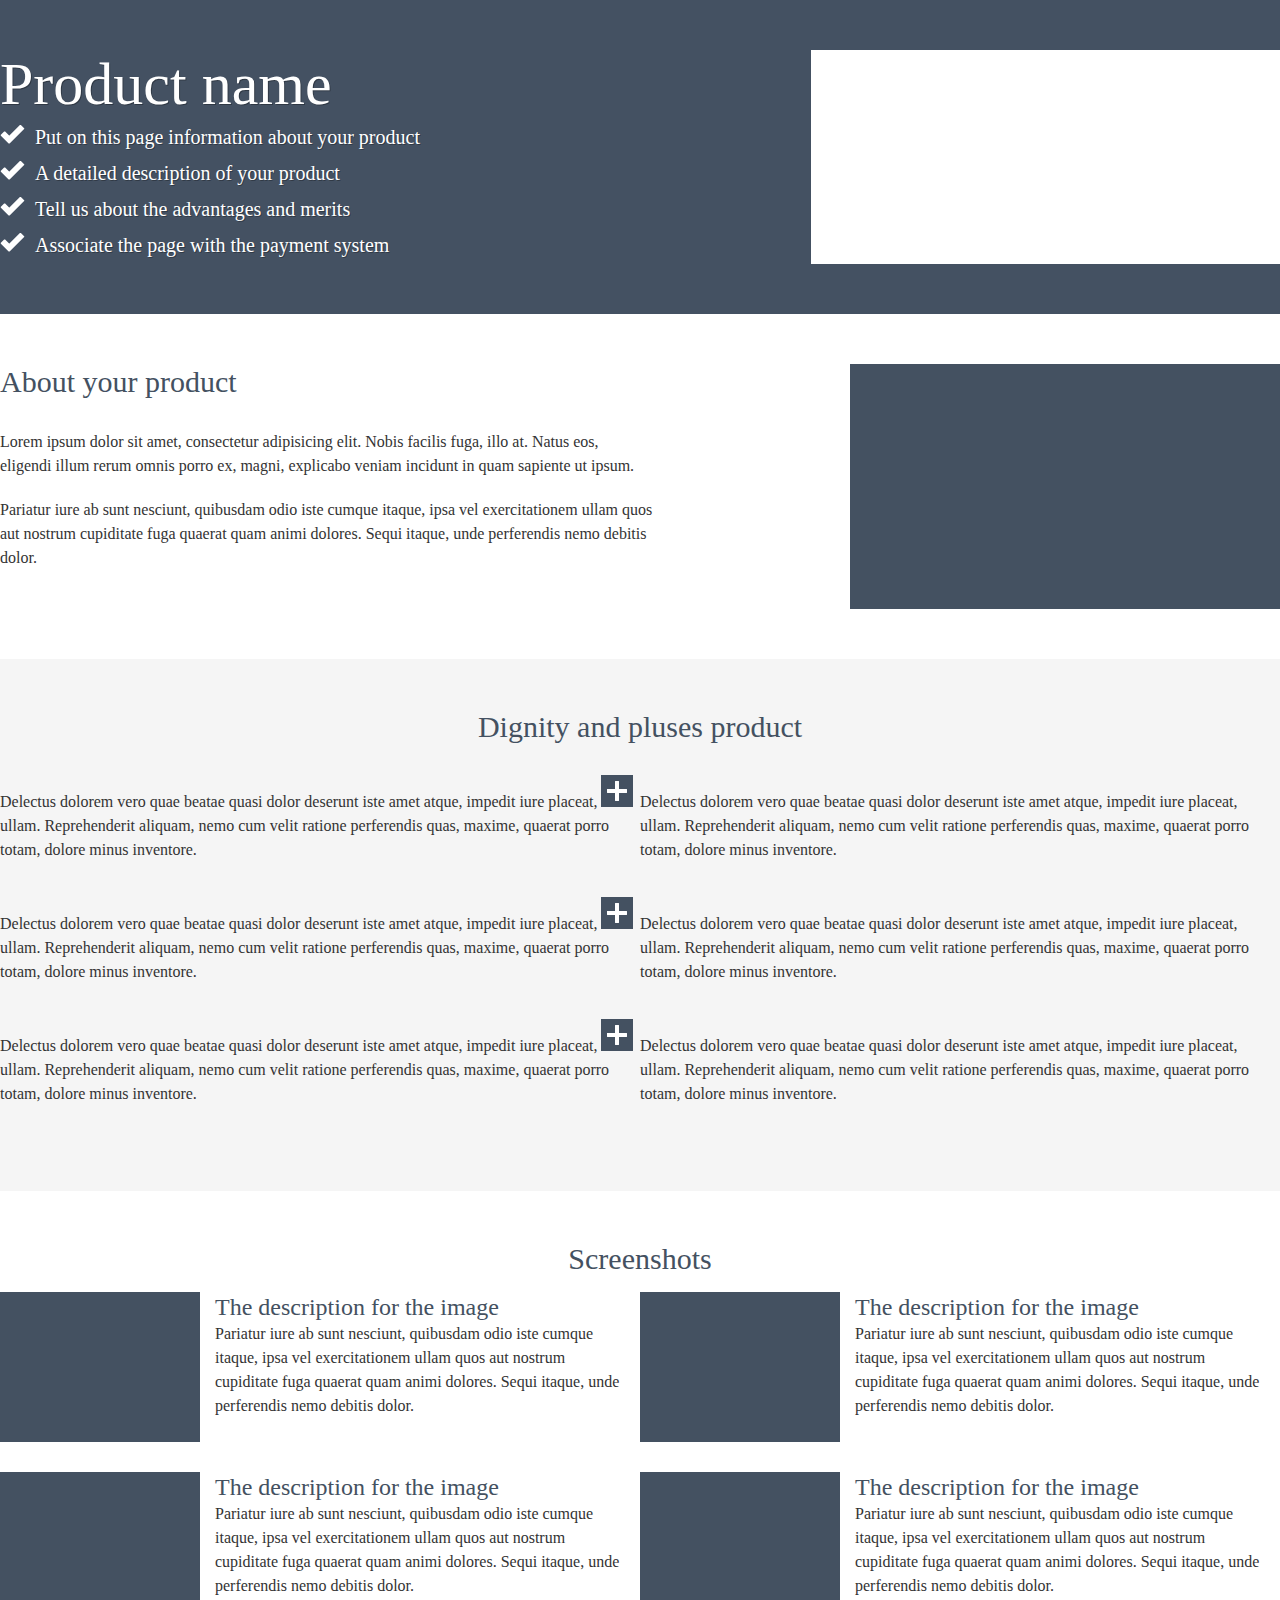
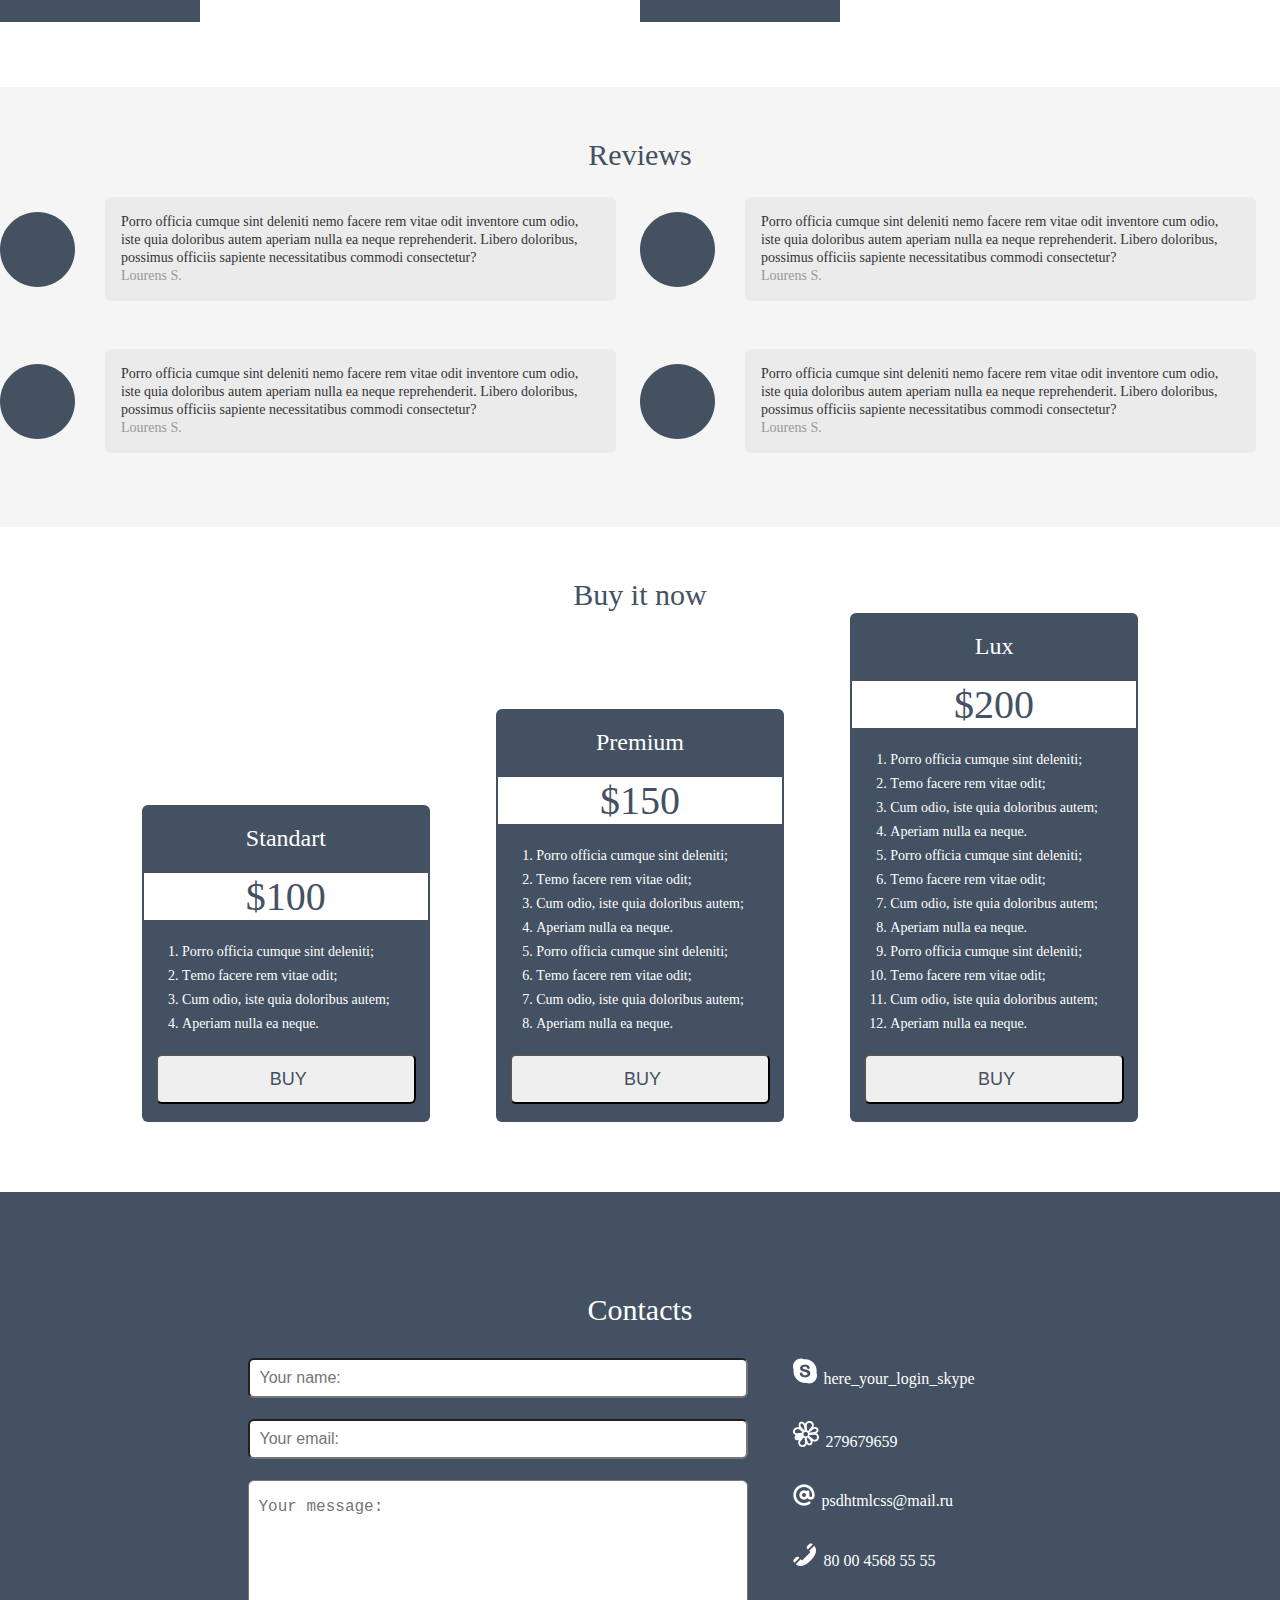
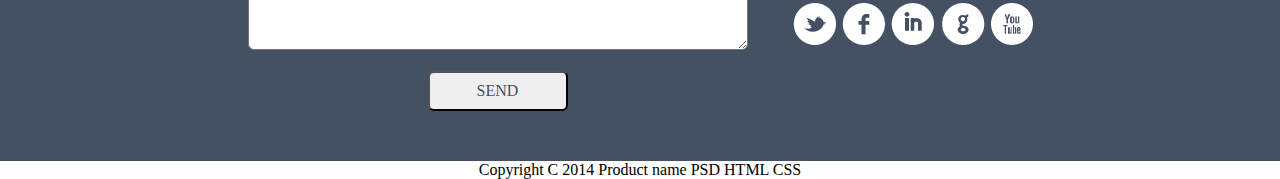
==== commit 0abbc005: "финальная css" ====
--- a/lesson_1/index.html
+++ b/lesson_1/index.html
@@ -230,29 +230,33 @@
         </article>
     </section>
     <!-- section Contacts -->
-    <section class="contacts container">
-        <h2 class="contacts_title">Contacts</h2>
-        <form action="#" class="contacts_forms">
-            <input type="text" placeholder="Your name:" class="forms_name">
-            <input type="email" placeholder="Your email:" class="forms_email">
-            <textarea type="text" placeholder="Your message:" class="forms_textarea"></textarea>
-            <button type="submit" class="forms__button_send">SEND</button>
-        </form>
-        <article class="contacts_public">
-            <ul class="public_list">
-                <li class="public_skype">here_your_login_skype</li>
-                <li class="public_icq">279679659</li>
-                <li class="public_mail">psdhtmlcss@mail.ru</li>
-                <li class="public_tel">80 00 4568 55 55</li>
-            </ul>
-            <article class="public__social_media">
-                <img src="#" alt="twitter">
-                <img src="#" alt="facebook">
-                <img src="#" alt="linkedin">
-                <img src="#" alt="google">
-                <img src="#" alt="youtube">
-            </article>
-        </article>
+    <section class="contacts ">
+        <div class="contacts_containers container">
+            <h2 class="contacts_title">Contacts</h2>
+            <div class="contacts_container">
+                <form action="#" class="contacts_forms">
+                    <input type="text" placeholder="Your name:" class="forms_name">
+                    <input type="email" placeholder="Your email:" class="forms_email">
+                    <textarea type="text" placeholder="Your message:" class="forms_textarea"></textarea>
+                    <button type="submit" class="forms__button_send">SEND</button>
+                </form>
+                <article class="contacts_public">
+                    <ul class="public_list">
+                        <li class="public_skype">here_your_login_skype</li>
+                        <li class="public_icq">279679659</li>
+                        <li class="public_mail">psdhtmlcss@mail.ru</li>
+                        <li class="public_tel">80 00 4568 55 55</li>
+                    </ul>
+                    <article class="public__social_media">
+                        <img src="img/social_buttons.png" alt="social_buttons">
+                        <!-- <img src="#" alt="facebook">
+                        <img src="#" alt="linkedin">
+                        <img src="#" alt="google">
+                        <img src="#" alt="youtube"> -->
+                    </article>
+                </article>
+            </div>
+        </div>
     </section>
     <!-- section footer -->
     <footer class="footer">
--- a/lesson_1/style.css
+++ b/lesson_1/style.css
@@ -249,14 +249,15 @@
   flex-direction: row;
   align-items: flex-end;
   justify-content: space-around;
-  width: 76%;
+  width: 83%;
+  flex-wrap: wrap;
 }
 .card_title {
   color: #ffffff;
   font-size: 24px;
   font-weight: 400;
   line-height: 30px;
-  margin-bottom: 20px;
+  padding: 18px;
 }
 .card_price {
   color: #445162;
@@ -266,7 +267,7 @@
   border: 2px solid #445162;
   background-color: #fff;
   line-height: normal;
-  margin-bottom: 20px;
+  /* margin-bottom: 20px; */
 }
 .card_description {
   color: #ffffff;
@@ -274,60 +275,144 @@
   font-weight: 400;
   line-height: 24px;
   text-align: left;
-  margin-bottom: 20px;
+  /* margin-bottom: 20px; */
+  padding: 18px 40px;
 }
 .card_button {
   font-size: 16px;
-  line-height: 26px;
   text-align: center;
-  letter-spacing: 0.04em;
-  color: #ffffff;
-  width: 428px;
-  height: 72px;
-  padding: 23px 183px;
+  max-width: 260px;
+  height: auto;
+  padding: 14px 112px;
+  color: #445161;
+  font-size: 18px;
+  font-weight: 400;
+  line-height: 18px;
+  /* text-transform: uppercase; */
+  border-radius: 6px;
+  margin-bottom: 18px;
 }
 .price_menu__card__container {
   background-color: #445162;
-  padding: 20px;
+  /* padding: 20px; */
   border-radius: 6px;
   text-align: center;
-}
-.price_menu__card__Premium {
+  max-width: 300px;
+  margin-bottom: 20px;
+}
+
+/* --------- section Contacts */
+
+.contacts {
   background-color: #445162;
-  padding: 20px;
-}
-.price_menu__card__Lux {
-  background-color: #445162;
-  padding: 20px;
-}
-
-/* --------- section Contacts */
-
-.contacts {
+}
+.contacts_containers {
+  display: flex;
+  flex-direction: column;
+  padding-top: 50px;
+  padding-bottom: 50px;
 }
 .contacts_title {
+  text-align: center;
+  color: #ffffff;
+  font-size: 30px;
+  font-weight: 400;
+  line-height: 36px;
+  margin-top: 50px;
+  margin-bottom: 30px;
+}
+.contacts_container {
+  display: flex;
+  flex-direction: row;
+  justify-content: center;
+  /* align-items: center; */
 }
 .contacts_forms {
+  display: flex;
+  flex-direction: column;
+  margin-right: 45px;
+  /* flex-grow: 1; */
+  align-items: center;
 }
 .forms_name {
+  width: 500px;
+  height: 40px;
+  border-radius: 6px;
+  margin-bottom: 21px;
+  padding: 14px 10px;
+  color: #445162;
+  font-size: 16px;
+  font-weight: 400;
+  line-height: 24px;
 }
 .forms_email {
+  width: 500px;
+  height: 40px;
+  border-radius: 6px;
+  margin-bottom: 21px;
+  padding: 14px 10px;
+  color: #445162;
+  font-size: 16px;
+  font-weight: 400;
+  line-height: 24px;
 }
 .forms_textarea {
+  width: 500px;
+  height: 170px;
+  border-radius: 6px;
+  margin-bottom: 21px;
+  padding: 14px 10px;
+  color: #445162;
+  font-size: 16px;
+  font-weight: 400;
+  line-height: 24px;
 }
 .forms__button_send {
+  width: 140px;
+  height: 40px;
+  border-radius: 6px;
+  color: #445162;
+  font-family: "Arial - Bold MT";
+  font-size: 16px;
+  font-weight: 400;
+  line-height: 24px;
+  text-transform: uppercase;
 }
 .contacts_public {
 }
 .public_list {
 }
 .public_skype {
+  list-style: inside url(img/skype_icon.png);
+  color: #ffffff;
+  font-size: 16px;
+  font-weight: 400;
+  line-height: 24px;
+  margin-bottom: 30px;
 }
 .public_icq {
+  list-style: inside url(img/icq_icon.png);
+  color: #ffffff;
+  font-size: 16px;
+  font-weight: 400;
+  line-height: 24px;
+  margin-bottom: 30px;
 }
 .public_mail {
+  list-style: inside url(img/email_icon.png);
+  color: #ffffff;
+  font-size: 16px;
+  font-weight: 400;
+  line-height: 24px;
+  margin-bottom: 30px;
 }
 .public_tel {
+  list-style: inside url(img/phone_icon.png);
+  color: #ffffff;
+  font-size: 16px;
+  font-weight: 400;
+  line-height: 24px;
+  margin-bottom: 30px;
 }
 .public__social_media {
 }
@@ -335,6 +420,7 @@
 /* --------- section footer */
 
 .footer {
+  text-align: center;
 }
 
 @font-face {
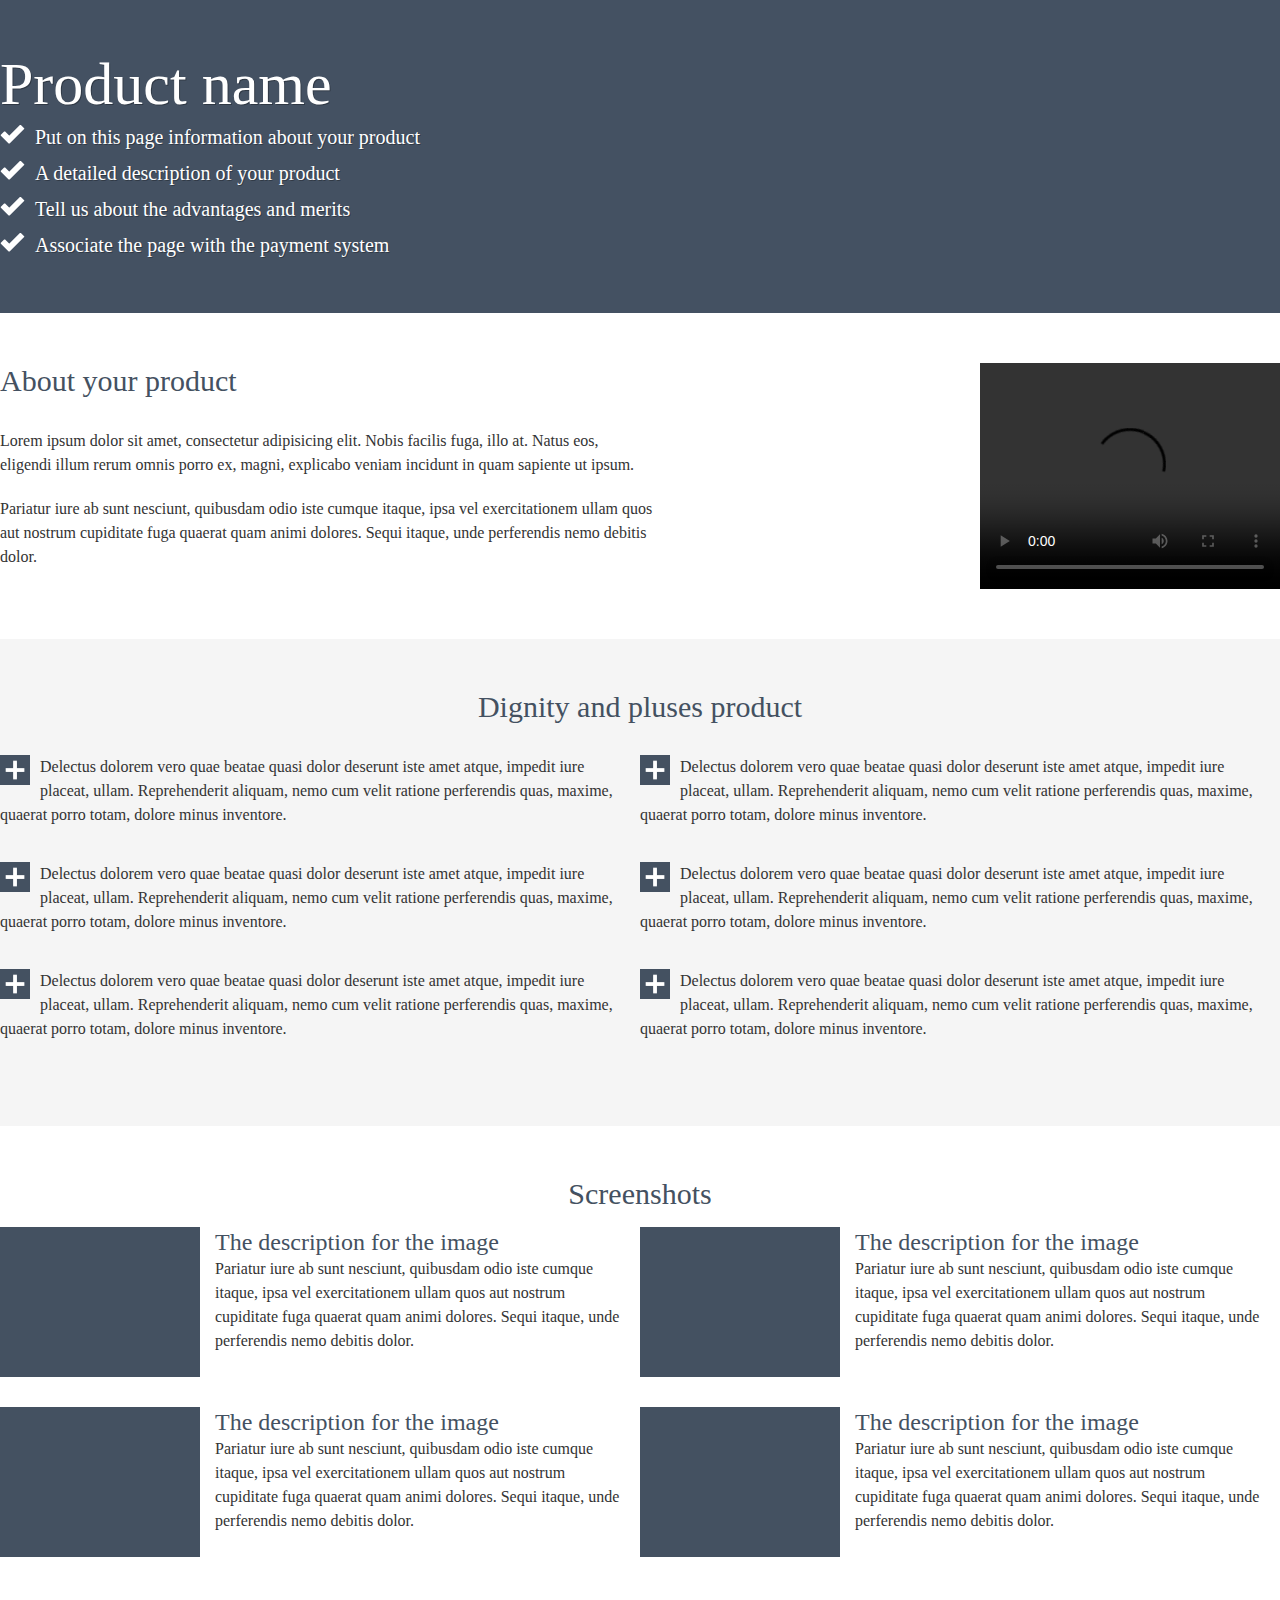
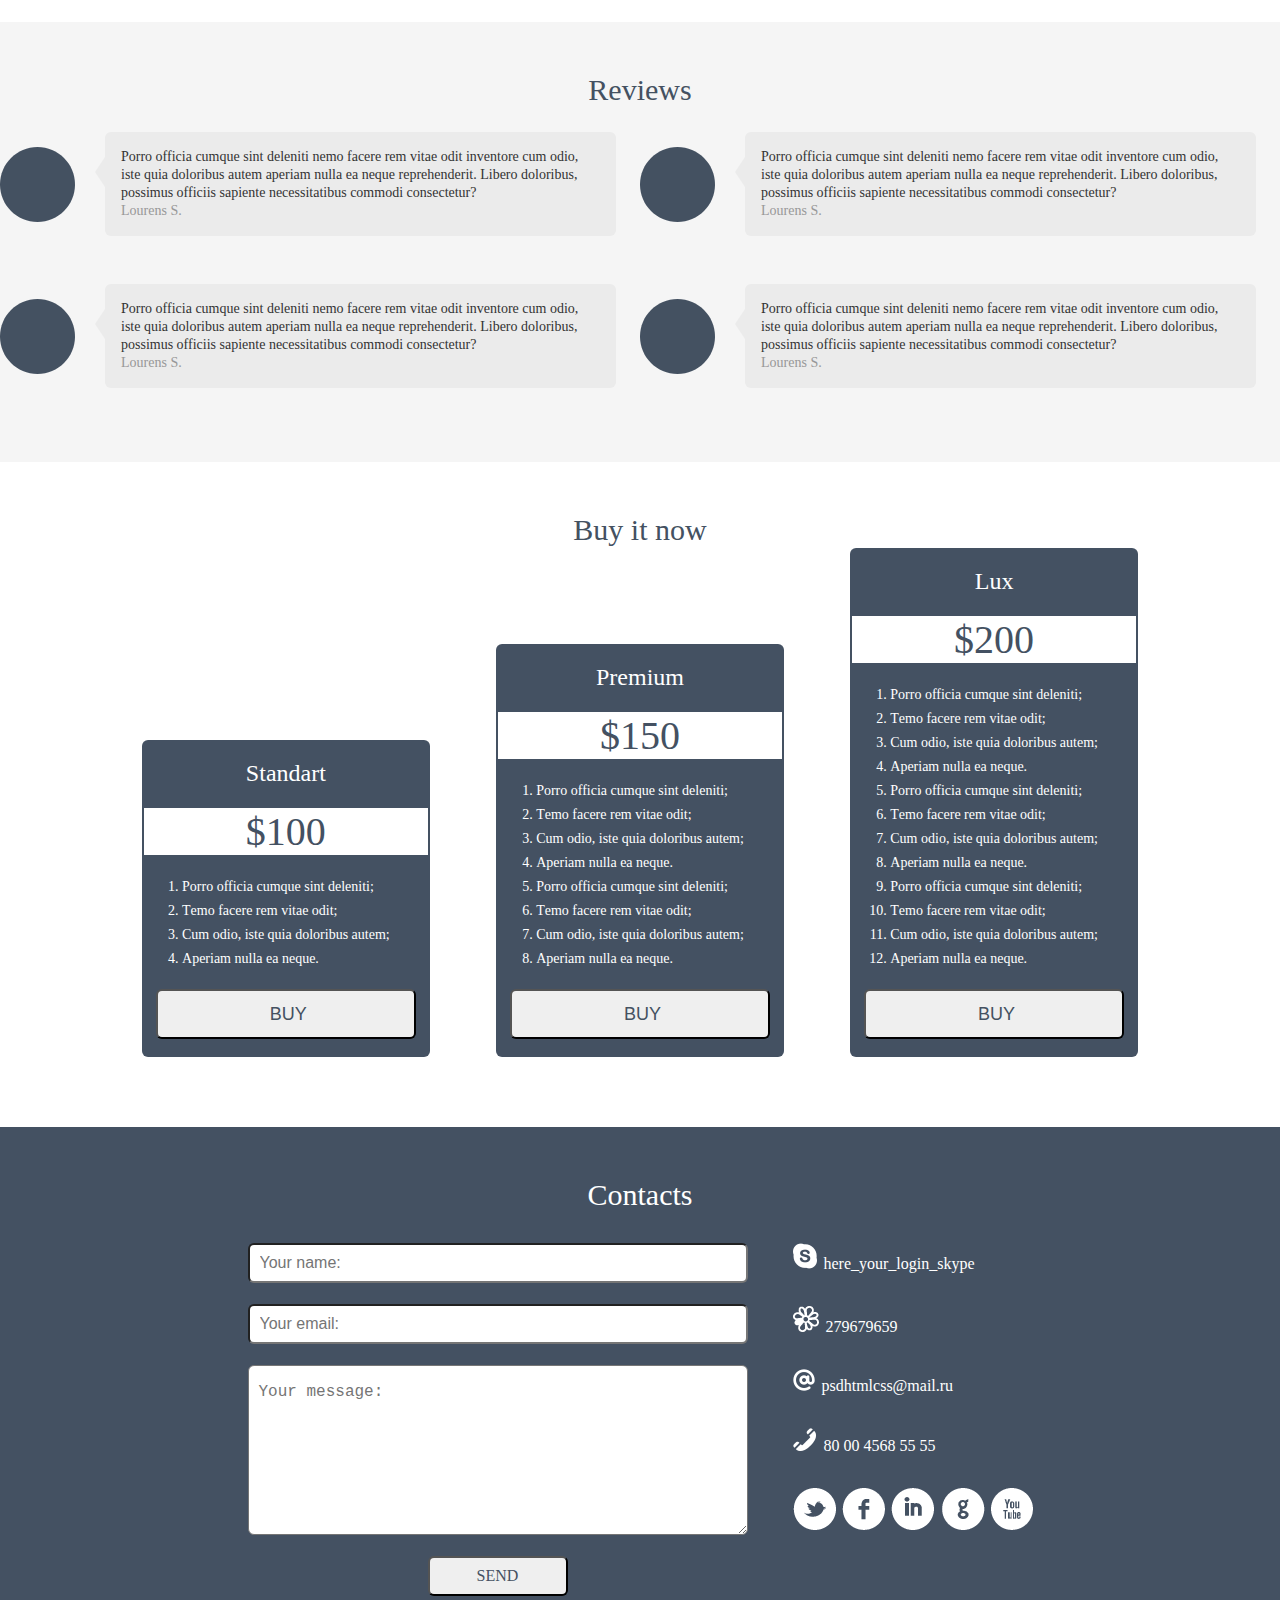
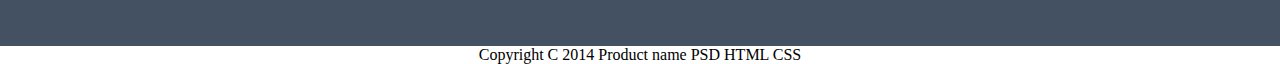
==== commit 0eff7eb2: "подкинул два видео с ютуба + статичное в блоки" ====
--- a/lesson_1/index.html
+++ b/lesson_1/index.html
@@ -21,7 +21,10 @@
                     <li class="product_item">Associate the page with the payment system</li>
                 </ul>
             </div>
-            <img class="product_container_right" src="./img/product_img.png" alt="product_img">
+            <!-- <img class="product_container_right" src="./img/product_img.png" alt="product_img"> -->
+            <iframe class="product_container_right" src="https://www.youtube.com/embed/jUByQLfakJ8" frameborder="0"
+                allow="accelerometer; autoplay; encrypted-media; gyroscope; picture-in-picture"
+                allowfullscreen></iframe>
         </div>
     </section>
     <!-- section about -->
@@ -35,7 +38,9 @@
                 nostrum cupiditate fuga quaerat quam animi dolores. Sequi itaque, unde perferendis nemo debitis dolor.
             </p>
         </div>
-        <img class="about_img" src="./img/about_img.png" alt="about_img">
+        <!-- <img class="about_img" src="./img/about_img.png" alt="about_img"> -->
+        <video class="about_img" src="img/Frosted-Glass-Scratch-Out-Effect-Html-CSS-wScratchPad-Plugin-YouTube.mp4"
+            controls></video>
     </section>
     <!-- section about-product -->
     <section class="about_product">
--- a/lesson_1/style.css
+++ b/lesson_1/style.css
@@ -28,6 +28,8 @@
   flex-direction: column;
 }
 .product_container_right {
+  width: 470px;
+  height: auto;
 }
 .product_title {
   text-shadow: 1px 1px 0 rgba(0, 0, 0, 0.3);
@@ -90,6 +92,8 @@
   margin-bottom: 30px;
 }
 .about_img {
+  max-width: 430px;
+  height: auto;
 }
 
 /* --------- section about_product */
@@ -122,10 +126,20 @@
   flex-basis: 50%;
   margin-bottom: 35px;
   color: #333333;
-  list-style: outside url(img/plus_icon.png);
-  font-size: 16px;
-  font-weight: 400;
-  line-height: 24px;
+  font-size: 16px;
+  font-weight: 400;
+  line-height: 24px;
+  padding-right: 20px;
+}
+.about_product__item::before {
+  content: "";
+  margin-right: 10px;
+  display: block;
+  width: 30px;
+  height: 30px;
+  float: left;
+  background-image: url(img/plus_icon.png);
+  background-size: cover;
 }
 
 /* --------- section Screenshots */
@@ -197,8 +211,18 @@
   background-color: #ebebeb;
   padding: 16px;
   border-radius: 6px;
-}
-.review_container p {
+  position: relative;
+}
+.review_container::before {
+  content: "";
+  display: block;
+  width: 0px;
+  height: 0px;
+  position: absolute;
+  border: 15px solid transparent;
+  border-right: 10px solid #ebebeb;
+  top: 25px;
+  left: -25px;
 }
 .reviews_containers {
   display: flex;
@@ -318,7 +342,7 @@
   font-size: 30px;
   font-weight: 400;
   line-height: 36px;
-  margin-top: 50px;
+  /* margin-top: 50px; */
   margin-bottom: 30px;
 }
 .contacts_container {
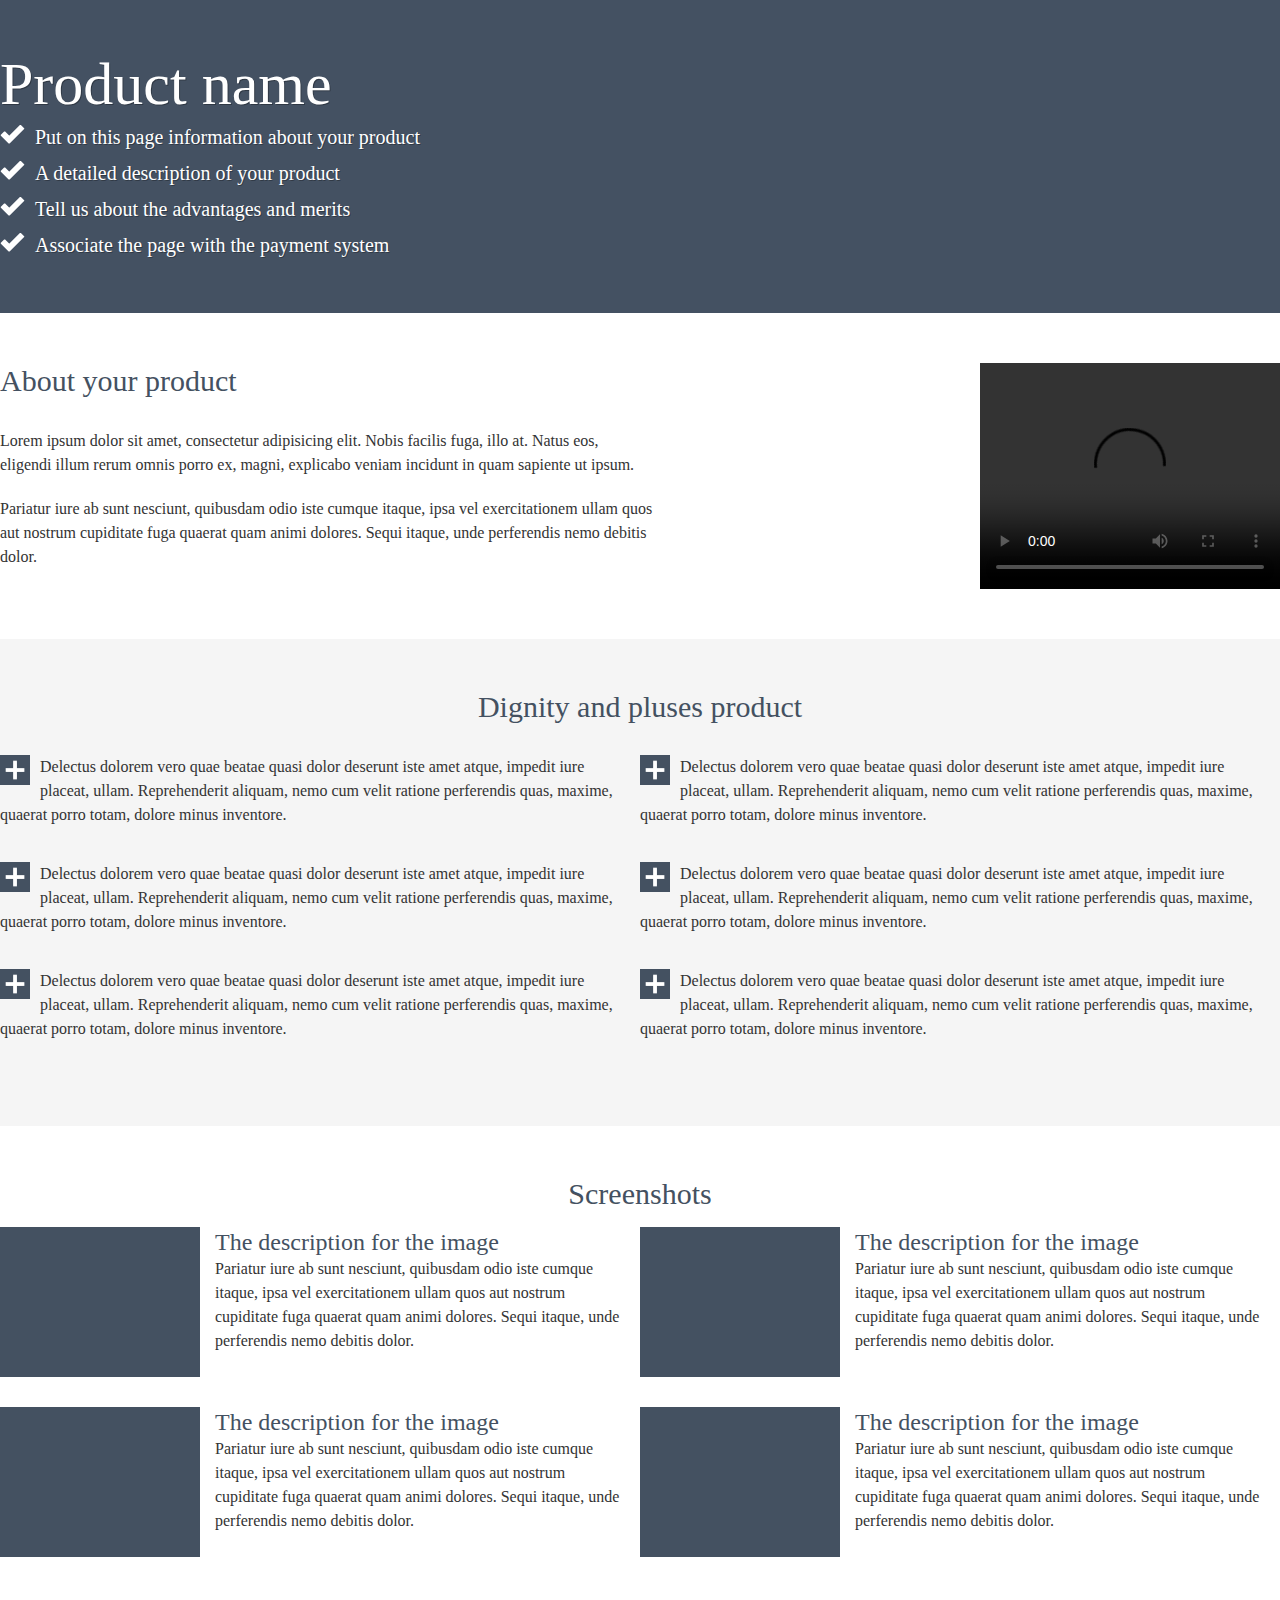
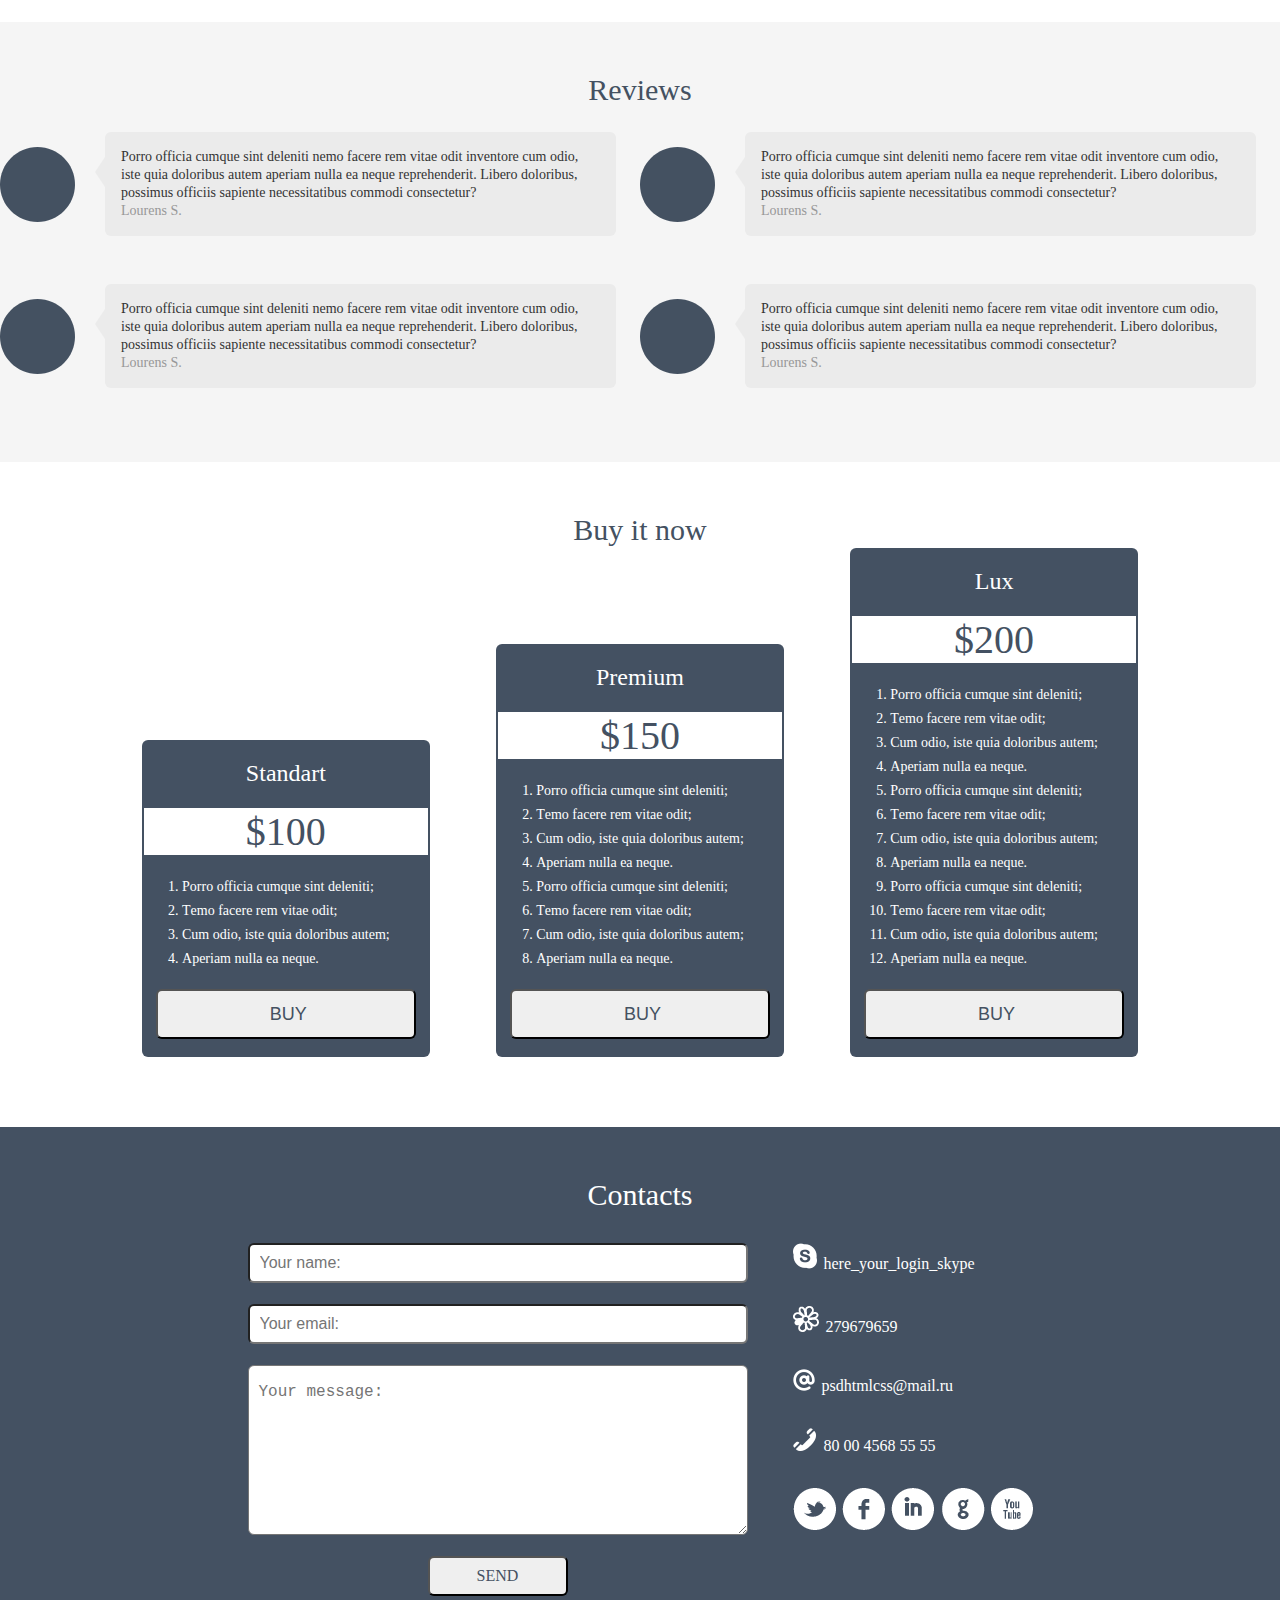
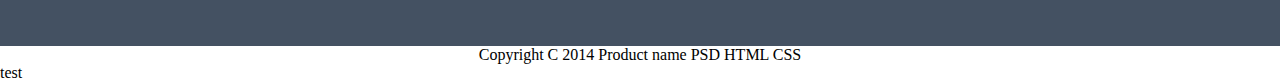
==== commit 2d9acfe0: "index bottom" ====
--- a/lesson_1/index.html
+++ b/lesson_1/index.html
@@ -39,11 +39,15 @@
             </p>
         </div>
         <!-- <img class="about_img" src="./img/about_img.png" alt="about_img"> -->
-        <video class="about_img" src="img/Frosted-Glass-Scratch-Out-Effect-Html-CSS-wScratchPad-Plugin-YouTube.mp4"
+        <video class="about_img" src="video/Frosted-Glass-Scratch-Out-Effect-Html-CSS-wScratchPad-Plugin-YouTube.mp4"
             controls></video>
     </section>
     <!-- section about-product -->
     <section class="about_product">
+        <!-- <div class="about_product_video">
+            <video class="about_product_video__media" src="video/Golden_Gate_Traffic.mp4" autoplay muted loop></video>
+        </div> -->
+        <!-- container -->
         <div class="about_product_container container">
             <h2 class=about_product__title>Dignity and pluses product</h2>
             <ul class="about_product__list">
@@ -267,7 +271,7 @@
     <footer class="footer">
         <p>Copyright C 2014 Product name PSD HTML CSS</p>
     </footer>
-
+    test
 </body>
 
 </html>--- a/lesson_1/style.css
+++ b/lesson_1/style.css
@@ -99,13 +99,38 @@
 /* --------- section about_product */
 
 .about_product {
+  /* так как видео добавляем убираем фон */
   background: #f5f5f5;
+  /* position: relative; */
+}
+.about_product_video {
+  position: relative;
+  padding-bottom: 56.25%;
+  max-width: 1280px;
+  margin: 0 auto;
+  z-index: 1;
+}
+.about_product_video__media {
+  width: 100%;
+  height: auto;
+  position: absolute;
+  top: 0;
+  left: 0;
 }
 .about_product_container {
   padding: 50px 0 50px 0;
   display: flex;
   flex-direction: column;
   align-items: center;
+  /* width: 100%;
+  height: 100%;
+
+  position: absolute;
+  top: 0;
+  left: 0;
+  z-index: 2;
+  max-width: 1280px;
+  margin: 0 auto; */
 }
 .about_product__title {
   margin-bottom: 30px;
